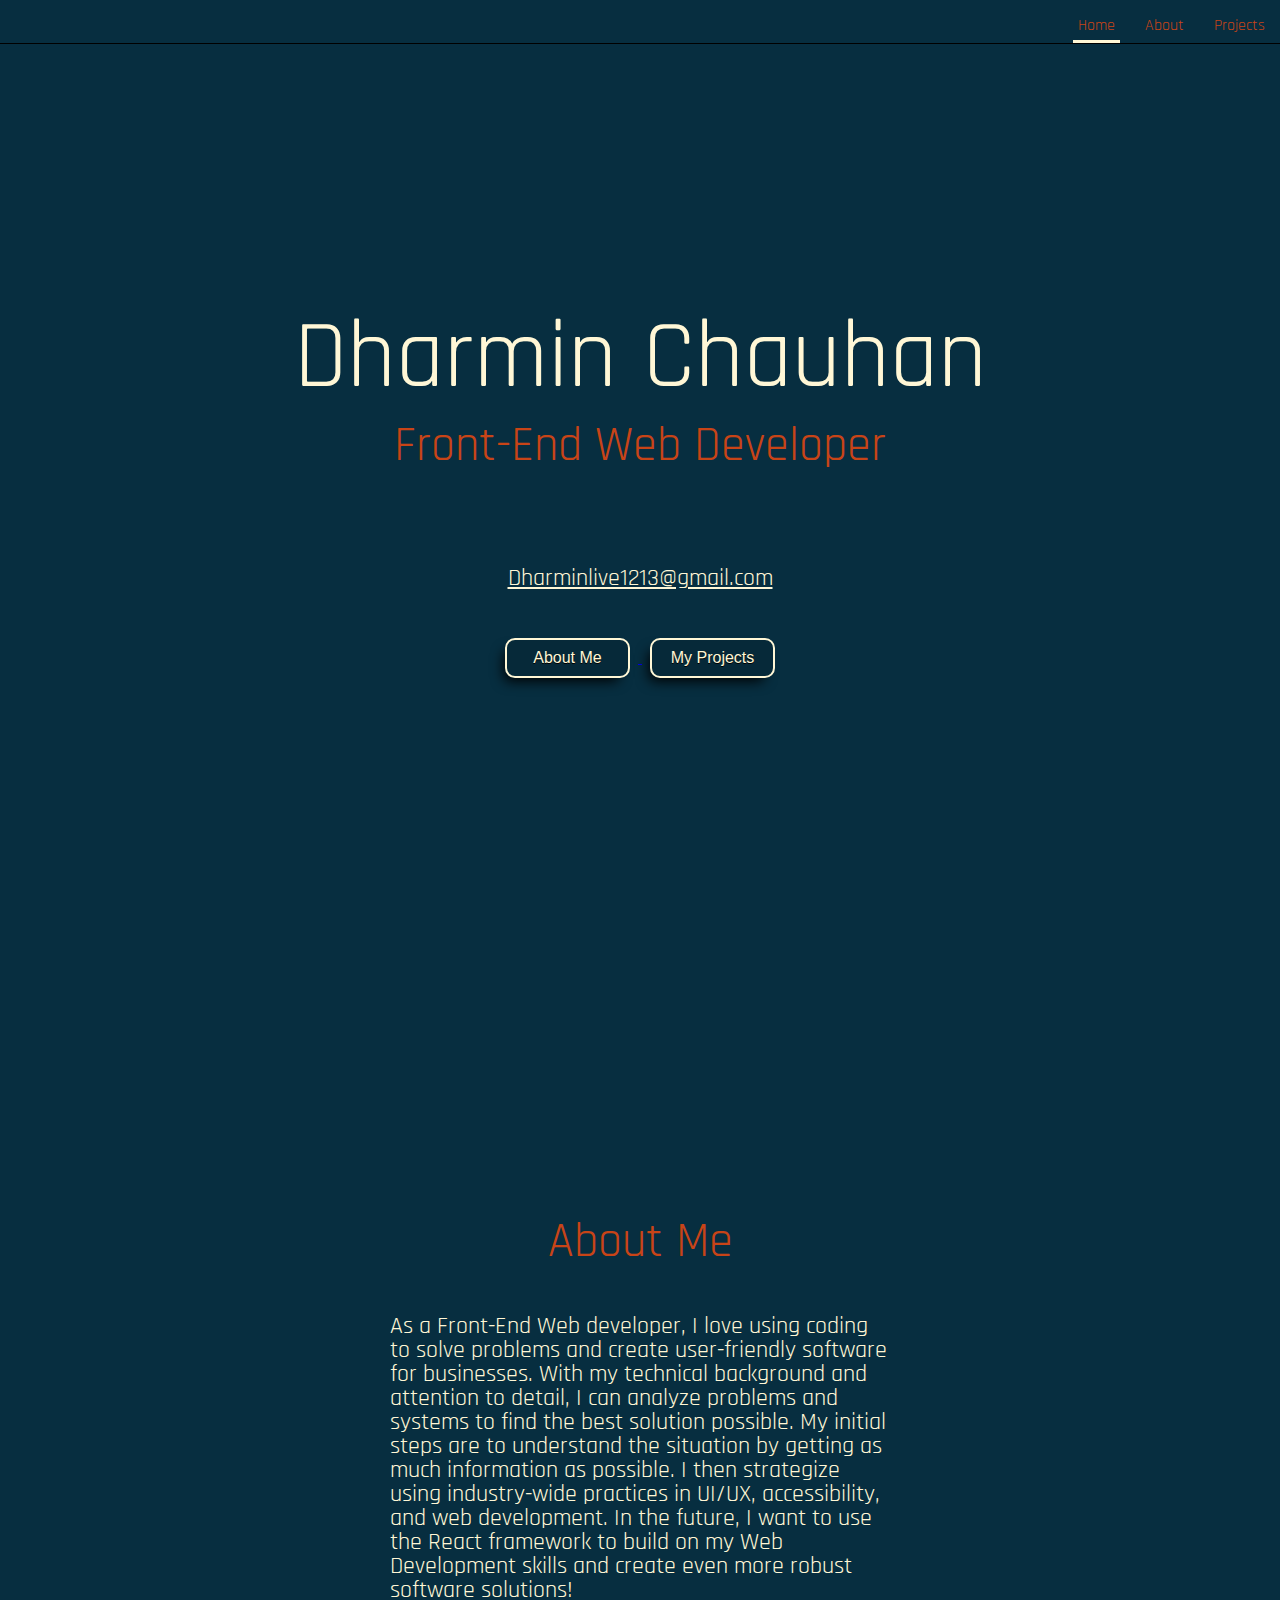
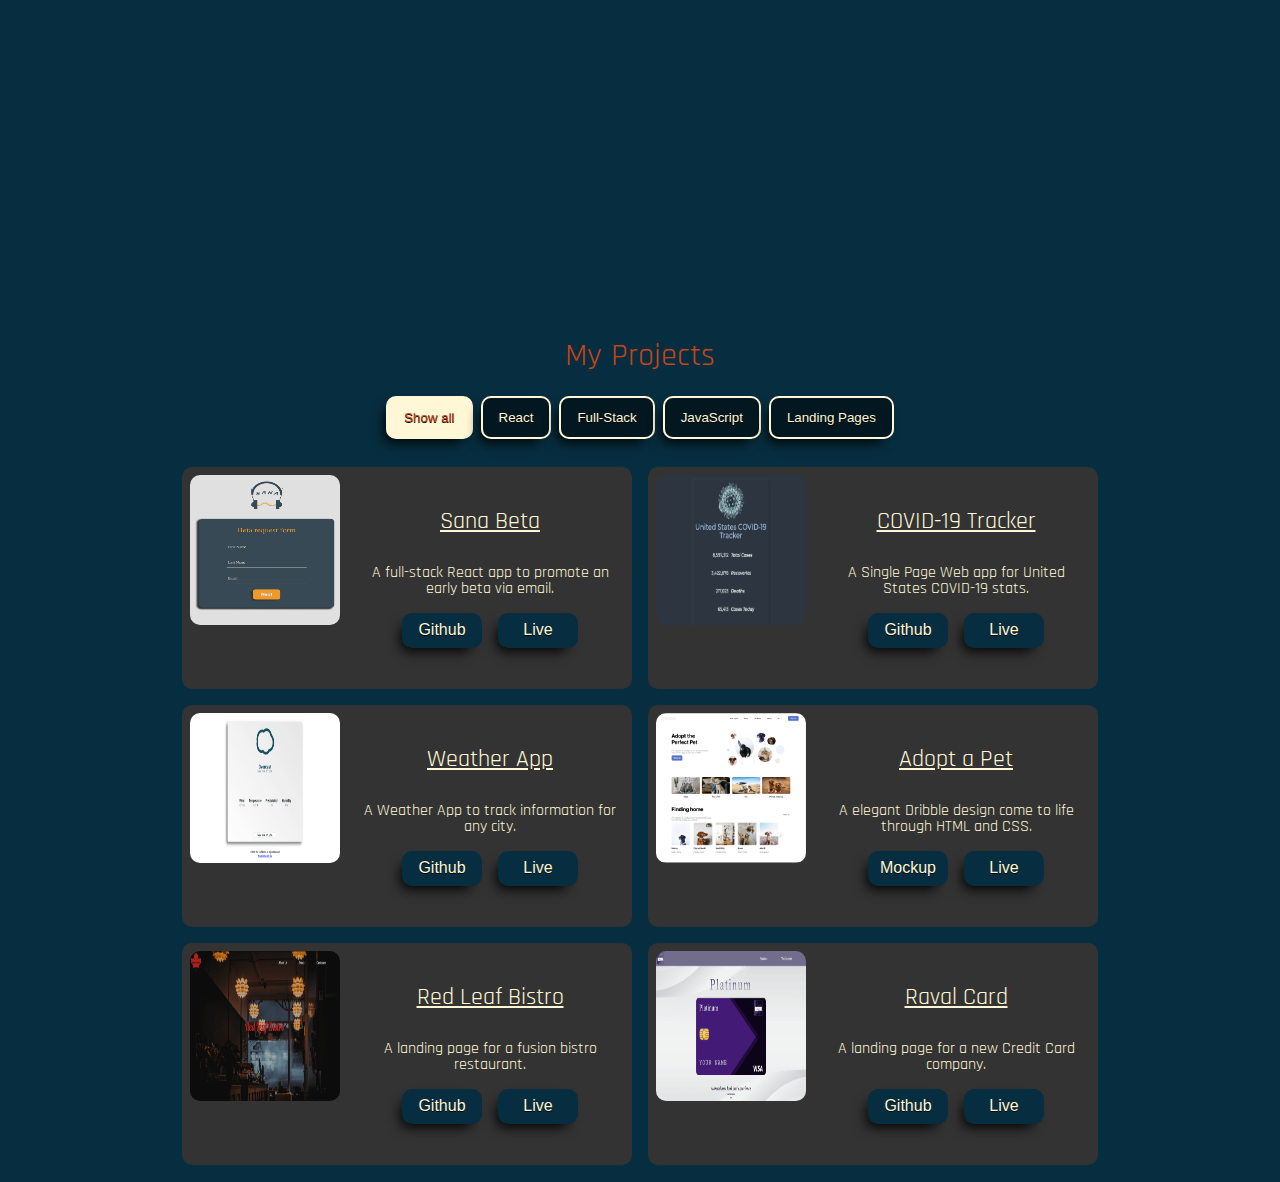
==== index.html @ f16f0e84 "changed order of css and added less padding." ====
<!DOCTYPE html>
<html lang="en">
  <head>
    <meta charset="UTF-8" />
    <meta name="viewport" content="width=device-width, initial-scale=1.0" />
    <meta name="description" content="Personal Website for Dharmin Chauhan" />
    <meta name="keywords" content="HTML,CSS,JavaScript, Jquery,fullpage.js" />
    <meta name="author" content="Dharmin Chauhan" />
    <meta http-equiv="X-UA-Compatible" content="ie=edge" />
    <script defer src="./public/js/scrollspy.min.js"></script>
    <link
    rel="stylesheet"
    href="https://use.fontawesome.com/releases/v5.15.1/css/all.css"
    integrity="sha384-vp86vTRFVJgpjF9jiIGPEEqYqlDwgyBgEF109VFjmqGmIY/Y4HV4d3Gp2irVfcrp"
    crossorigin="anonymous"
    />
    <link href="https://fonts.googleapis.com/css2?family=Rajdhani:wght@400;500;600;700&display=swap" rel="stylesheet"/>
    <link rel="stylesheet" href="./public/css/main.min.css" />
    <link rel="stylesheet" href="./public/css/scrollspy.css" />
    <title>Dharmin Chauhan</title>
  </head>
  <body>
    <nav class="scrollspy-nav">
<a class="scrollspy-link" href="#main" data-target="main">Home</a>
<a class="scrollspy-link" href="#about" data-target="about">About</a>
<a class="scrollspy-link" href="#project" data-target="project">Projects</a>
<span class="scrollspy-indicator"></span>
</nav>
    <main>
      <section id="main" class="hero scrollspy-section">
        <h1 class="fullname">Dharmin Chauhan</h1>
        <p class="subtitle">Front-End Web Developer</p>
        <div class="link_container">
          <a
            alt="github link"
            rel="nofollow"
            target="blank"
            href="https://github.com/DMC09"
            ><i class="fab fa-github-square"></i
          ></a>
          <a
            alt="linkedin link"
            rel="nofollow"
            target="blank"
            href="https://www.linkedin.com/in/dharminchauhan/"
            ><i class="fab fa-linkedin"></i
          ></a>
        </div>
        <a
          class="email"
          alt="email"
          rel="nofollow"
          href="mailto:Dharminlive1213@gmail.com"
          >Dharminlive1213@gmail.com
        </a>
        <div class="sectionBtn_container">
          <a href="#about">
            <button >
              About Me
            </button>
          </a>
          <a href="#project"> <button>My Projects</button></a>
        </div>
      </section>
      <section id="about" class="about scrollspy-section">
        <p class="section_title">About Me</p>
        <p class="bio">
          As a Front-End Web developer, I love using coding to solve problems
          and create user-friendly software for businesses. With my technical
          background and attention to detail, I can analyze problems and systems
          to find the best solution possible. My initial steps are to understand
          the situation by getting as much information as possible. I then
          strategize using industry-wide practices in UI/UX, accessibility, and
          web development. In the future, I want to use the React framework to
          build on my Web Development skills and create even more robust
          software solutions!
        </p>
      </section>
      <section id="project" class="project scrollspy-section">
        <p class="section_title">My Projects</p>
        <div id="myBtnContainer">
          <button class="btn active" onclick="filterSelection('all')"> Show all</button>
          <button class="btn" onclick="filterSelection('React')"> React</button>
          <button class="btn" onclick="filterSelection('Full-Stack')">Full-Stack</button>
          <button class="btn" onclick="filterSelection('JavaScript')"> JavaScript</button>
          <button class="btn" onclick="filterSelection('Landing-Pages')"> Landing Pages</button>

        </div>

        <div class="container">
          <div class="filterDiv Full-Stack React">
            <div class="image-container">
              <img src="./assets/images/sanaBetaSnap.png" alt="Sana Beta App" />
              <div class="icon_set">
                <i class="fab fa-html5"></i>

                <i class="fab fa-css3-alt"></i>
                <i class="fab fa-react"></i>
                <i class="fab fa-node-js"></i>
              </div>
            </div>
            <div class="project_info">
              <p class="project_title">Sana Beta</p>
              <p class="project_desc">
                A full-stack React app to promote an early beta via email.
              </p>
              <div class="projectBtn_container">
                <a
                  rel="nofollow"
                  alt="Github button"
                  href="https://github.com/DMC09/sana_Beta"
                >
                  <button>
                    Github
                  </button>
                </a>

                <a
                  rel="nofollow"
                  alt="Live button"
                  href="https://sana-beta.netlify.app/"
                >
                  <button>
                    Live
                  </button>
                </a>
              </div>
            </div>
          </div>
          <div class="filterDiv JavaScript">
            <div class="image-container">
              <img src="./assets/images/covidTrackerSnap.png" alt="COVID-19 Tracker" />
              <div class="icon_set">
                <i class="fab fa-html5"></i>
                <i class="fab fa-css3-alt"></i>
                <i class="fab fa-js-square"></i>
              </div>
            </div>

            <div class="project_info">
              <p class="project_title">COVID-19 Tracker</p>
              <p class="project_desc">
                A Single Page Web app for United States COVID-19 stats.
              </p>
              <div class="projectBtn_container">
                <a
                  rel="nofollow"
                  alt="Github button"
                  href="https://github.com/DMC09/COVID19-US-Tracker"
                >
                  <button>
                    Github
                  </button>
                </a>

                <a
                  rel="nofollow"
                  alt="Live button"
                  href="https://covid-19-us-tracker.netlify.app"
                >
                  <button>
                    Live
                  </button>
                </a>
              </div>
            </div>
          </div>
          <div class="filterDiv Full-Stack JavaScript">
            <div class="image-container">
              <img src="./assets/images/weatherAppSnap.png" alt="Weather App" />
              <div class="icon_set">
                <i class="fab fa-html5"></i>
                <i class="fab fa-css3-alt"></i>
                <i class="fab fa-js-square"></i>
                <i class="fab fa-node-js"></i>
              </div>
            </div>
            <div class="project_info">
              <p class="project_title">Weather App</p>
              <p class="project_desc">
                A Weather App to track information for any city.
              </p>
              <div class="projectBtn_container">
                <a
                  rel="nofollow"
                  alt="Github button"
                  href="https://github.com/DMC09/Weather-App"
                >
                  <button>
                    Github
                  </button>
                </a>
                <a
                  rel="nofollow"
                  alt="Live button"
                  href="https://weather-app-dmc.herokuapp.com"
                >
                  <button>
                    Live
                  </button>
                </a>
              </div>
            </div>
          </div>
          <div class="filterDiv Landing-Pages">
            <div class="image-container">
              <img src="./assets/images/Adopta-pet.png" alt="Adopt a pet" />
              <div class="icon_set">
                <i class="fab fa-html5"></i>
                <i class="fab fa-css3-alt"></i>
              </div>
            </div>

            <div class="project_info">
              <p class="project_title">Adopt a Pet</p>
              <p class="project_desc">
                A elegant Dribble design come to life through HTML and CSS.
              </p>
              <div class="projectBtn_container">
                <a
                  rel="nofollow"
                  alt="Design Button"
                  href="https://dribbble.com/shots/14685468-Adopt-the-Perfect-Pet"
                >
                  <button>
                    Mockup
                  </button>
                </a>
                <a
                  rel="nofollow"
                  alt="Live button"
                  href="https://dmc09.github.io/AdoptPet-mockup/"
                >
                  <button>
                    Live
                  </button>
                </a>
              </div>
            </div>
          </div>
          <div class="filterDiv Landing-Pages">
            <div class="image-container">
              <img src="./assets/images/redLeafBistroSnap.png" alt="Red Leaf Bistro" />
              <div class="icon_set">
                <i class="fab fa-html5"></i>
                <i class="fab fa-css3-alt"></i>
                <i class="fab fa-node-js"></i>
              </div>
            </div>

            <div class="project_info">
              <p class="project_title">Red Leaf Bistro</p>
              <p class="project_desc">
                A landing page for a fusion bistro restaurant.
              </p>
              <div class="projectBtn_container">
                <a
                  rel="nofollow"
                  alt="Github button"
                  href="https://github.com/DMC09/RedLeafBistro"
                >
                  <button>
                    Github
                  </button>
                </a>

                <a
                  rel="nofollow"
                  alt="Live button"
                  href="https://dmc09.github.io/RedLeafBistro/"
                >
                  <button>
                    Live
                  </button>
                </a>
              </div>
            </div>
          </div>
          <div class="filterDiv Landing-Pages">
            <div class="image-container">
              <img src="./assets/images/ravaCardSnap.png" alt="Raval Card" />
              <div class="icon_set">
                <i class="fab fa-html5"></i>
                <i class="fab fa-css3-alt"></i>
              </div>
            </div>
            <div class="project_info">
              <p class="project_title">Raval Card</p>
              <p class="project_desc">
                A landing page for a new Credit Card company.
              </p>
              <div class="projectBtn_container">
                <a
                  rel="nofollow"
                  alt="Github button"
                  href="https://github.com/DMC09/Raval-Landing"
                >
                  <button>
                    Github
                  </button>
                </a>

                <a
                  rel="nofollow"
                  alt="Live button"
                  href="https://dmc09.github.io/Raval-Landing/"
                >
                  <button>
                    Live
                  </button>
                </a>
              </div>
            </div>
          </div>



        </div>
      </section>
    </main>
    <script>
    filterSelection("all")
    function filterSelection(c) {
      var x, i;
      x = document.getElementsByClassName("filterDiv");
      if (c == "all") c = "";
      for (i = 0; i < x.length; i++) {
        w3RemoveClass(x[i], "show");
        if (x[i].className.indexOf(c) > -1) w3AddClass(x[i], "show");
      }
    }

    function w3AddClass(element, name) {
      var i, arr1, arr2;
      arr1 = element.className.split(" ");
      arr2 = name.split(" ");
      for (i = 0; i < arr2.length; i++) {
        if (arr1.indexOf(arr2[i]) == -1) {element.className += " " + arr2[i];}
      }
    }

    function w3RemoveClass(element, name) {
      var i, arr1, arr2;
      arr1 = element.className.split(" ");
      arr2 = name.split(" ");
      for (i = 0; i < arr2.length; i++) {
        while (arr1.indexOf(arr2[i]) > -1) {
          arr1.splice(arr1.indexOf(arr2[i]), 1);
        }
      }
      element.className = arr1.join(" ");
    }

    // Add active class to the current button (highlight it)
    var btnContainer = document.getElementById("myBtnContainer");
    var btns = btnContainer.getElementsByClassName("btn");
    for (var i = 0; i < btns.length; i++) {
      btns[i].addEventListener("click", function(){
        var current = document.getElementsByClassName("active");
        current[0].className = current[0].className.replace(" active", "");
        this.className += " active";
      });
    }
    </script>
  </body>
</html>
---- public/css/main.min.css ----
@import url(./reset.css);body,html{background:#072e40;font-family:"Rajdhani", sans-serif}html{scroll-behavior:smooth}.scrollspy-nav .scrollspy-indicator{position:absolute;height:3px;width:0;background:#fff7d6;bottom:0;left:0;transition:width 0.3s, left 0.1s}.hero{height:100vh;display:flex;flex-flow:column;justify-content:center;align-items:center}.hero h1.fullname{font-size:4.5rem;margin-bottom:1rem;font-weight:normal;text-align:center;color:#fff7d6}.hero p.subtitle{margin-bottom:4rem;color:#c84417;font-size:2.5rem;text-align:center}.hero a.email{color:#fff7d6;font-size:1.5rem;padding-bottom:3rem}.hero button{box-shadow:-6px 8px 13px -5px #000;background:rgba(0,0,0,0.1);border-radius:10px;width:125px;height:40px;border:2px solid #fff7d6;display:inline-block;cursor:pointer;color:#fff7d6;text-decoration:none;text-shadow:0px 1px 0px #000;transition:all 0.3s ease-in-out;margin:0 auto;margin:0rem 0.5rem;font-size:1rem}.hero button:hover{background:#fff7d6;transform:scale(1.05);color:#072e40}.hero button:active{position:relative;top:4px}.link_container{margin-bottom:2rem}.link_container i{color:#a9a9a9;margin:0;font-size:3rem;cursor:pointer;transition:all 0.3s ease-in-out}.link_container i:hover{transform:scale(1.1);color:#dcdcdc}.about{height:100vh;display:flex;flex-flow:column;justify-content:center}.about .section_title{font-size:2rem;color:#c84417;text-align:center;padding-top:2rem}.about .bio{color:#fff7d6;text-align:left;justify-content:center;width:75%;max-width:500px;margin:0 auto;margin-top:3rem;font-size:1rem}#project{height:90vh;padding:4rem 0}#project .section_title{font-size:2rem;color:#c84417;text-align:center;padding-top:2rem}.project_info{display:flex;flex-flow:column;justify-content:space-around;margin:0 auto}.project_info .project_title{color:#fff7d6;font-size:1.5rem;margin-bottom:1rem;text-decoration:underline;text-align:center}.project_info .project_desc{color:#fff7d6;font-size:1rem;text-align:center;padding:1rem}.project_info .projectBtn_container{display:flex;justify-content:center}.project_info .projectBtn_container a{display:block;cursor:pointer;text-align:center}.project_info .projectBtn_container a button{box-shadow:-6px 8px 13px -5px #000;background:#072e40;border-radius:10px;width:80px;height:35px;border:2px solid #072e40;display:inline-block;cursor:pointer;color:#fff7d6;text-decoration:none;text-shadow:0px 1px 0px #000;transition:all 0.3s ease-in-out;margin:0rem 0.5rem;font-size:1rem}.project_info .projectBtn_container a button:hover{background:#fff7d6;transform:scale(1.05);color:#c84417}.project_info .projectBtn_container a button:active{position:relative;top:4px}.icon_set{padding:1rem 0;text-align:center}.icon_set>*{font-size:1.25rem;margin:0 0.5rem}.icon_set .fa-js-square{color:#f0db4f}.icon_set .fa-node-js{color:#68a063}.icon_set .fa-css3-alt{color:#2965f1}.icon_set .fa-html5{color:#f06529}.icon_set .fa-react{color:#61dafb}.filterDiv{background-color:#333;color:#ffffff;text-align:center;margin:0.5rem;width:100%;display:none;justify-content:center;align-items:center;border-radius:10px}.show{display:flex}.container{margin-top:20px;display:flex;flex-flow:column;width:95%;align-items:center;justify-content:center}#myBtnContainer{display:flex;flex-wrap:wrap;justify-content:center;margin-top:1.5rem}.btn{border:none;outline:none;padding:12px 16px;background-color:#f1f1f1;border-radius:10px;cursor:pointer;box-shadow:-6px 8px 13px -5px #000;background:rgba(0,0,0,0.5);margin:0 0.25rem;border:2px solid #fff7d6;color:#fff7d6;text-shadow:0px 1px 0px #000}.btn:hover{background-color:#ddd}.btn.active{background-color:#fff7d6;color:#c84417}.image-container{padding:0.5rem}.image-container img{height:150px;width:150px;border-radius:10px}@media only screen and (min-width: 768px){.container{flex-flow:row;flex-wrap:wrap;height:66%}.filterDiv{width:40%;max-width:450px}.hero h1.fullname{font-size:6rem;font-size:normal}.hero p.subtitle{font-size:3rem}.about .section_title,.project .section_title{font-size:3rem}.about .bio{text-align:left;font-size:1.5rem}}
---- public/css/scrollspy.css ----
.scrollspy-nav {
  height: 35px;
  display: flex;
  align-items: center;
  justify-content: flex-end;
  position: sticky;
  top: 0;
  left: 0;
  background: #072e40;
border-bottom: 1px solid black;
  z-index: 1;
  padding-top: 0.5rem;
}

.scrollspy-nav .scrollspy-link {
  text-decoration: none;
  color: #c84417;
font-family: "Rajdhani", sans-serif ;
  transition: 0.3s ease;

  margin: 0px 10px;
  padding: 0px 5px;
  cursor: pointer;
}

.scrollspy-nav .scrollspy-link:hover {
  color: #fff7d6;
}

.scrollspy-nav .scrollspy-indicator {
  position: absolute;
  height: 3px;
  width: 0;
  background: #fff7d6;
  bottom: 0;
  left: 0;
  transition: width 0.3s, left 0.1s;
}

.scrollspy-section {

  display: flex;
flex-flow:column;
  align-items: center;

font-family: "Rajdhani", sans-serif ;
}
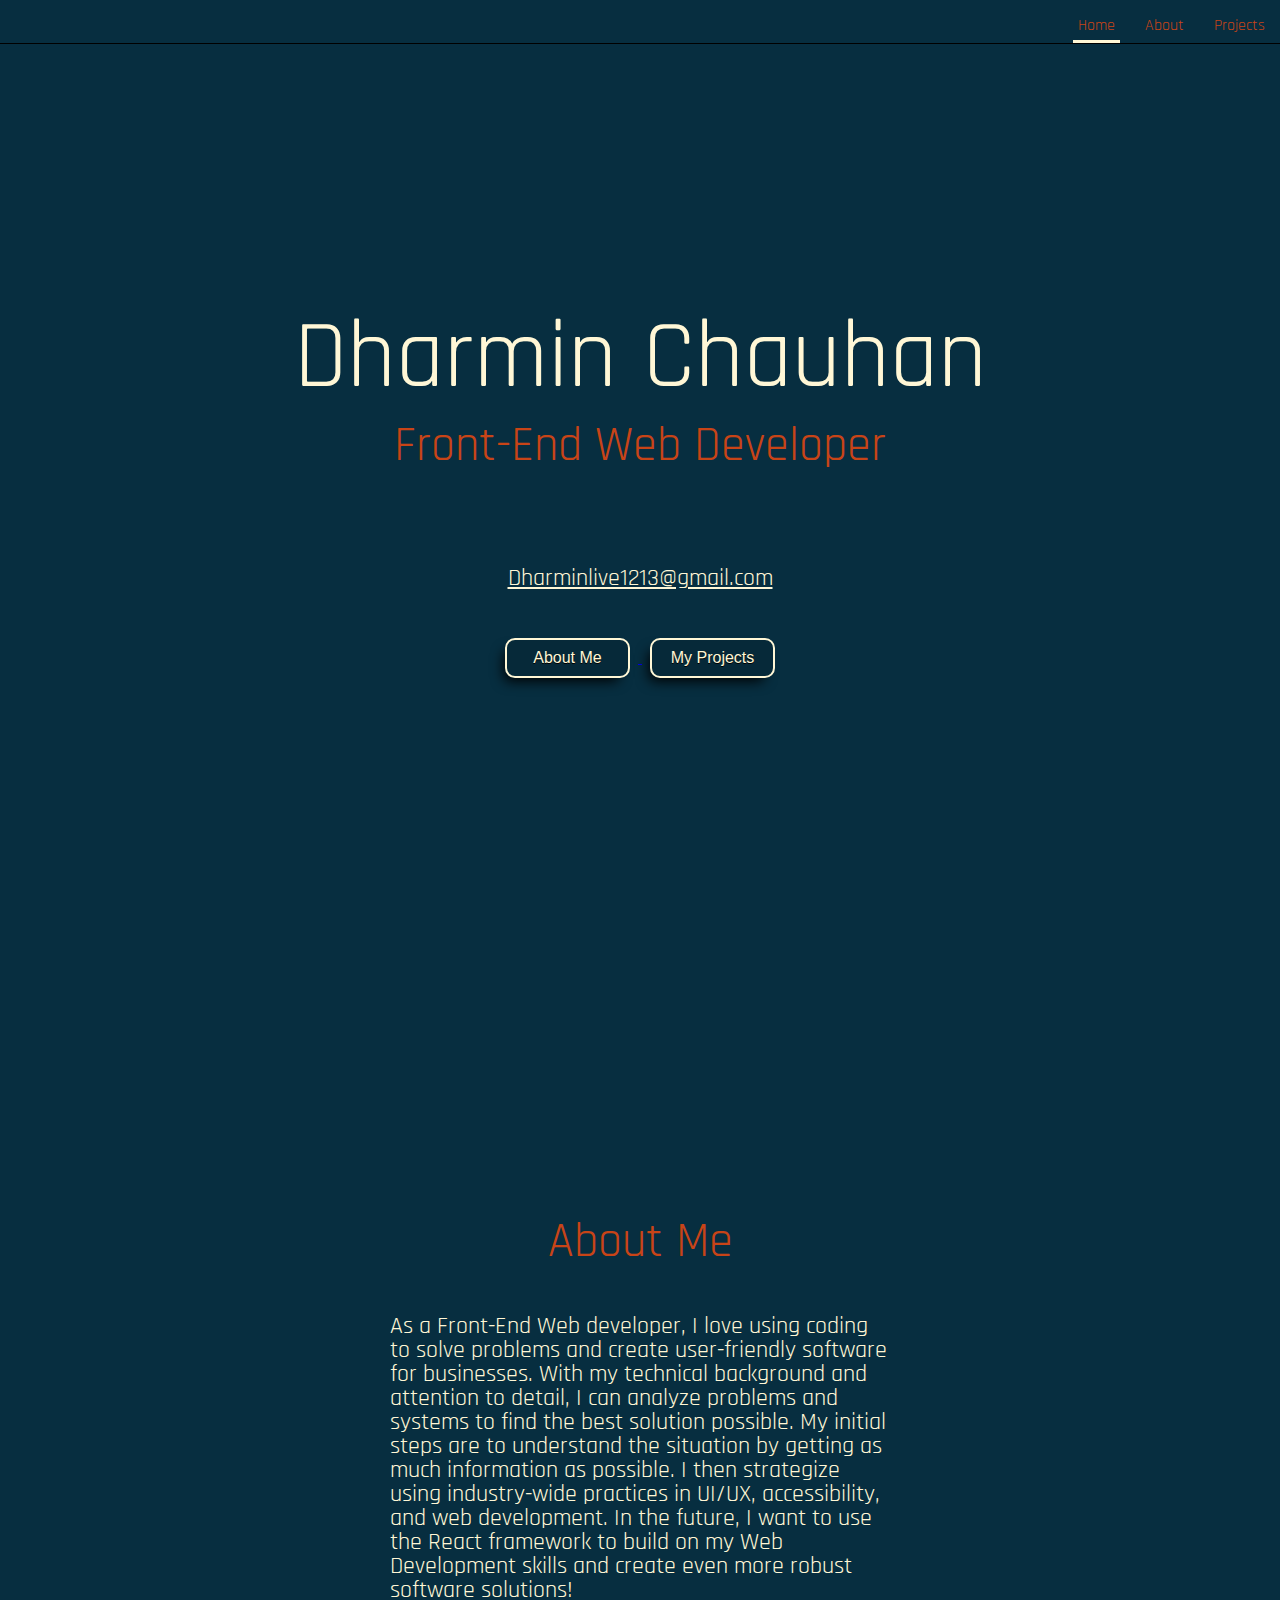
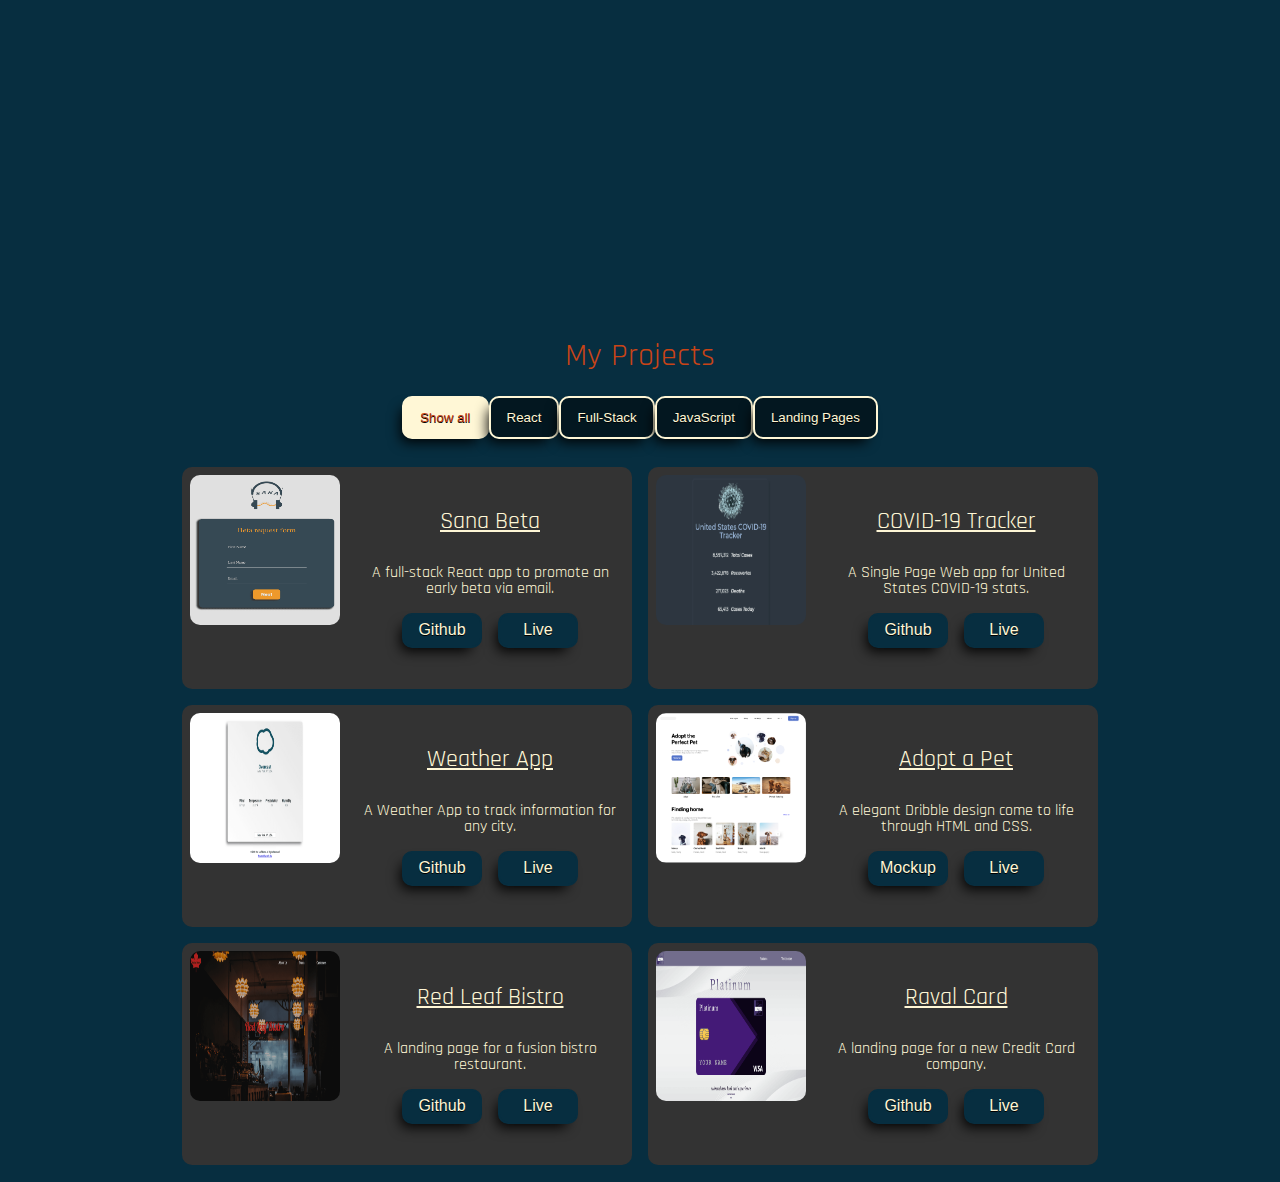
==== commit 386d5df1: "removed node icon for RLB" ====
--- a/index.html
+++ b/index.html
@@ -244,7 +244,6 @@
               <div class="icon_set">
                 <i class="fab fa-html5"></i>
                 <i class="fab fa-css3-alt"></i>
-                <i class="fab fa-node-js"></i>
               </div>
             </div>
 
--- a/public/css/main.min.css
+++ b/public/css/main.min.css
@@ -1 +1 @@
-@import url(./reset.css);body,html{background:#072e40;font-family:"Rajdhani", sans-serif}html{scroll-behavior:smooth}.scrollspy-nav .scrollspy-indicator{position:absolute;height:3px;width:0;background:#fff7d6;bottom:0;left:0;transition:width 0.3s, left 0.1s}.hero{height:100vh;display:flex;flex-flow:column;justify-content:center;align-items:center}.hero h1.fullname{font-size:4.5rem;margin-bottom:1rem;font-weight:normal;text-align:center;color:#fff7d6}.hero p.subtitle{margin-bottom:4rem;color:#c84417;font-size:2.5rem;text-align:center}.hero a.email{color:#fff7d6;font-size:1.5rem;padding-bottom:3rem}.hero button{box-shadow:-6px 8px 13px -5px #000;background:rgba(0,0,0,0.1);border-radius:10px;width:125px;height:40px;border:2px solid #fff7d6;display:inline-block;cursor:pointer;color:#fff7d6;text-decoration:none;text-shadow:0px 1px 0px #000;transition:all 0.3s ease-in-out;margin:0 auto;margin:0rem 0.5rem;font-size:1rem}.hero button:hover{background:#fff7d6;transform:scale(1.05);color:#072e40}.hero button:active{position:relative;top:4px}.link_container{margin-bottom:2rem}.link_container i{color:#a9a9a9;margin:0;font-size:3rem;cursor:pointer;transition:all 0.3s ease-in-out}.link_container i:hover{transform:scale(1.1);color:#dcdcdc}.about{height:100vh;display:flex;flex-flow:column;justify-content:center}.about .section_title{font-size:2rem;color:#c84417;text-align:center;padding-top:2rem}.about .bio{color:#fff7d6;text-align:left;justify-content:center;width:75%;max-width:500px;margin:0 auto;margin-top:3rem;font-size:1rem}#project{height:90vh;padding:4rem 0}#project .section_title{font-size:2rem;color:#c84417;text-align:center;padding-top:2rem}.project_info{display:flex;flex-flow:column;justify-content:space-around;margin:0 auto}.project_info .project_title{color:#fff7d6;font-size:1.5rem;margin-bottom:1rem;text-decoration:underline;text-align:center}.project_info .project_desc{color:#fff7d6;font-size:1rem;text-align:center;padding:1rem}.project_info .projectBtn_container{display:flex;justify-content:center}.project_info .projectBtn_container a{display:block;cursor:pointer;text-align:center}.project_info .projectBtn_container a button{box-shadow:-6px 8px 13px -5px #000;background:#072e40;border-radius:10px;width:80px;height:35px;border:2px solid #072e40;display:inline-block;cursor:pointer;color:#fff7d6;text-decoration:none;text-shadow:0px 1px 0px #000;transition:all 0.3s ease-in-out;margin:0rem 0.5rem;font-size:1rem}.project_info .projectBtn_container a button:hover{background:#fff7d6;transform:scale(1.05);color:#c84417}.project_info .projectBtn_container a button:active{position:relative;top:4px}.icon_set{padding:1rem 0;text-align:center}.icon_set>*{font-size:1.25rem;margin:0 0.5rem}.icon_set .fa-js-square{color:#f0db4f}.icon_set .fa-node-js{color:#68a063}.icon_set .fa-css3-alt{color:#2965f1}.icon_set .fa-html5{color:#f06529}.icon_set .fa-react{color:#61dafb}.filterDiv{background-color:#333;color:#ffffff;text-align:center;margin:0.5rem;width:100%;display:none;justify-content:center;align-items:center;border-radius:10px}.show{display:flex}.container{margin-top:20px;display:flex;flex-flow:column;width:95%;align-items:center;justify-content:center}#myBtnContainer{display:flex;flex-wrap:wrap;justify-content:center;margin-top:1.5rem}.btn{border:none;outline:none;padding:12px 16px;background-color:#f1f1f1;border-radius:10px;cursor:pointer;box-shadow:-6px 8px 13px -5px #000;background:rgba(0,0,0,0.5);margin:0 0.25rem;border:2px solid #fff7d6;color:#fff7d6;text-shadow:0px 1px 0px #000}.btn:hover{background-color:#ddd}.btn.active{background-color:#fff7d6;color:#c84417}.image-container{padding:0.5rem}.image-container img{height:150px;width:150px;border-radius:10px}@media only screen and (min-width: 768px){.container{flex-flow:row;flex-wrap:wrap;height:66%}.filterDiv{width:40%;max-width:450px}.hero h1.fullname{font-size:6rem;font-size:normal}.hero p.subtitle{font-size:3rem}.about .section_title,.project .section_title{font-size:3rem}.about .bio{text-align:left;font-size:1.5rem}}
+@import url(./reset.css);body,html{background:#072e40;font-family:"Rajdhani", sans-serif}html{scroll-behavior:smooth}.scrollspy-nav .scrollspy-indicator{position:absolute;height:3px;width:0;background:#fff7d6;bottom:0;left:0;transition:width 0.3s, left 0.1s}.hero{height:100vh;display:flex;flex-flow:column;justify-content:center;align-items:center}.hero h1.fullname{font-size:4.5rem;margin-bottom:1rem;font-weight:normal;text-align:center;color:#fff7d6}.hero p.subtitle{margin-bottom:4rem;color:#c84417;font-size:2.5rem;text-align:center}.hero a.email{color:#fff7d6;font-size:1.5rem;padding-bottom:3rem}.hero button{box-shadow:-6px 8px 13px -5px #000;background:rgba(0,0,0,0.1);border-radius:10px;width:125px;height:40px;border:2px solid #fff7d6;display:inline-block;cursor:pointer;color:#fff7d6;text-decoration:none;text-shadow:0px 1px 0px #000;transition:all 0.3s ease-in-out;margin:0 auto;margin:0rem 0.5rem;font-size:1rem}.hero button:hover{background:#fff7d6;transform:scale(1.05);color:#072e40}.hero button:active{position:relative;top:4px}.link_container{margin-bottom:2rem}.link_container i{color:#a9a9a9;margin:0;font-size:3rem;cursor:pointer;transition:all 0.3s ease-in-out}.link_container i:hover{transform:scale(1.1);color:#dcdcdc}.about{height:100vh;display:flex;flex-flow:column;justify-content:center}.about .section_title{font-size:2rem;color:#c84417;text-align:center;padding-top:2rem}.about .bio{color:#fff7d6;text-align:left;justify-content:center;width:75%;max-width:500px;margin:0 auto;margin-top:3rem;font-size:1rem}#project{height:90vh;padding:4rem 0}#project .section_title{font-size:2rem;color:#c84417;text-align:center;padding-top:2rem}.project_info{display:flex;flex-flow:column;justify-content:space-around;margin:0 auto}.project_info .project_title{color:#fff7d6;font-size:1.5rem;margin-bottom:1rem;text-decoration:underline;text-align:center}.project_info .project_desc{color:#fff7d6;font-size:1rem;text-align:center;padding:1rem}.project_info .projectBtn_container{display:flex;justify-content:center}.project_info .projectBtn_container a{display:block;cursor:pointer;text-align:center}.project_info .projectBtn_container a button{box-shadow:-6px 8px 13px -5px #000;background:#072e40;border-radius:10px;width:80px;height:35px;border:2px solid #072e40;display:inline-block;cursor:pointer;color:#fff7d6;text-decoration:none;text-shadow:0px 1px 0px #000;transition:all 0.3s ease-in-out;margin:0rem 0.5rem;font-size:1rem}.project_info .projectBtn_container a button:hover{background:#fff7d6;transform:scale(1.05);color:#c84417}.project_info .projectBtn_container a button:active{position:relative;top:4px}.icon_set{padding:1rem 0;text-align:center}.icon_set>*{font-size:1.25rem;margin:0 0.5rem}.icon_set .fa-js-square{color:#f0db4f}.icon_set .fa-node-js{color:#68a063}.icon_set .fa-css3-alt{color:#2965f1}.icon_set .fa-html5{color:#f06529}.icon_set .fa-react{color:#61dafb}.filterDiv{background-color:#333;color:#ffffff;text-align:center;margin:0.5rem;width:100%;display:none;justify-content:center;align-items:center;border-radius:10px}.show{display:flex}.container{margin-top:20px;display:flex;flex-flow:column;width:95%;align-items:center;justify-content:center}#myBtnContainer{display:flex;flex-wrap:wrap;justify-content:center;margin-top:1.5rem}.btn{border:none;outline:none;padding:12px 16px;background-color:#f1f1f1;border-radius:10px;cursor:pointer;box-shadow:-6px 8px 13px -5px #000;background:rgba(0,0,0,0.5);border:2px solid #fff7d6;color:#fff7d6;text-shadow:0px 1px 0px #000}.btn:hover{background-color:#ddd}.btn.active{background-color:#fff7d6;color:#c84417}.image-container{padding:0.5rem}.image-container img{height:150px;width:150px;border-radius:10px}@media only screen and (min-width: 768px){.container{flex-flow:row;flex-wrap:wrap;height:66%}.filterDiv{width:40%;max-width:450px}.hero h1.fullname{font-size:6rem;font-size:normal}.hero p.subtitle{font-size:3rem}.about .section_title,.project .section_title{font-size:3rem}.about .bio{text-align:left;font-size:1.5rem}}
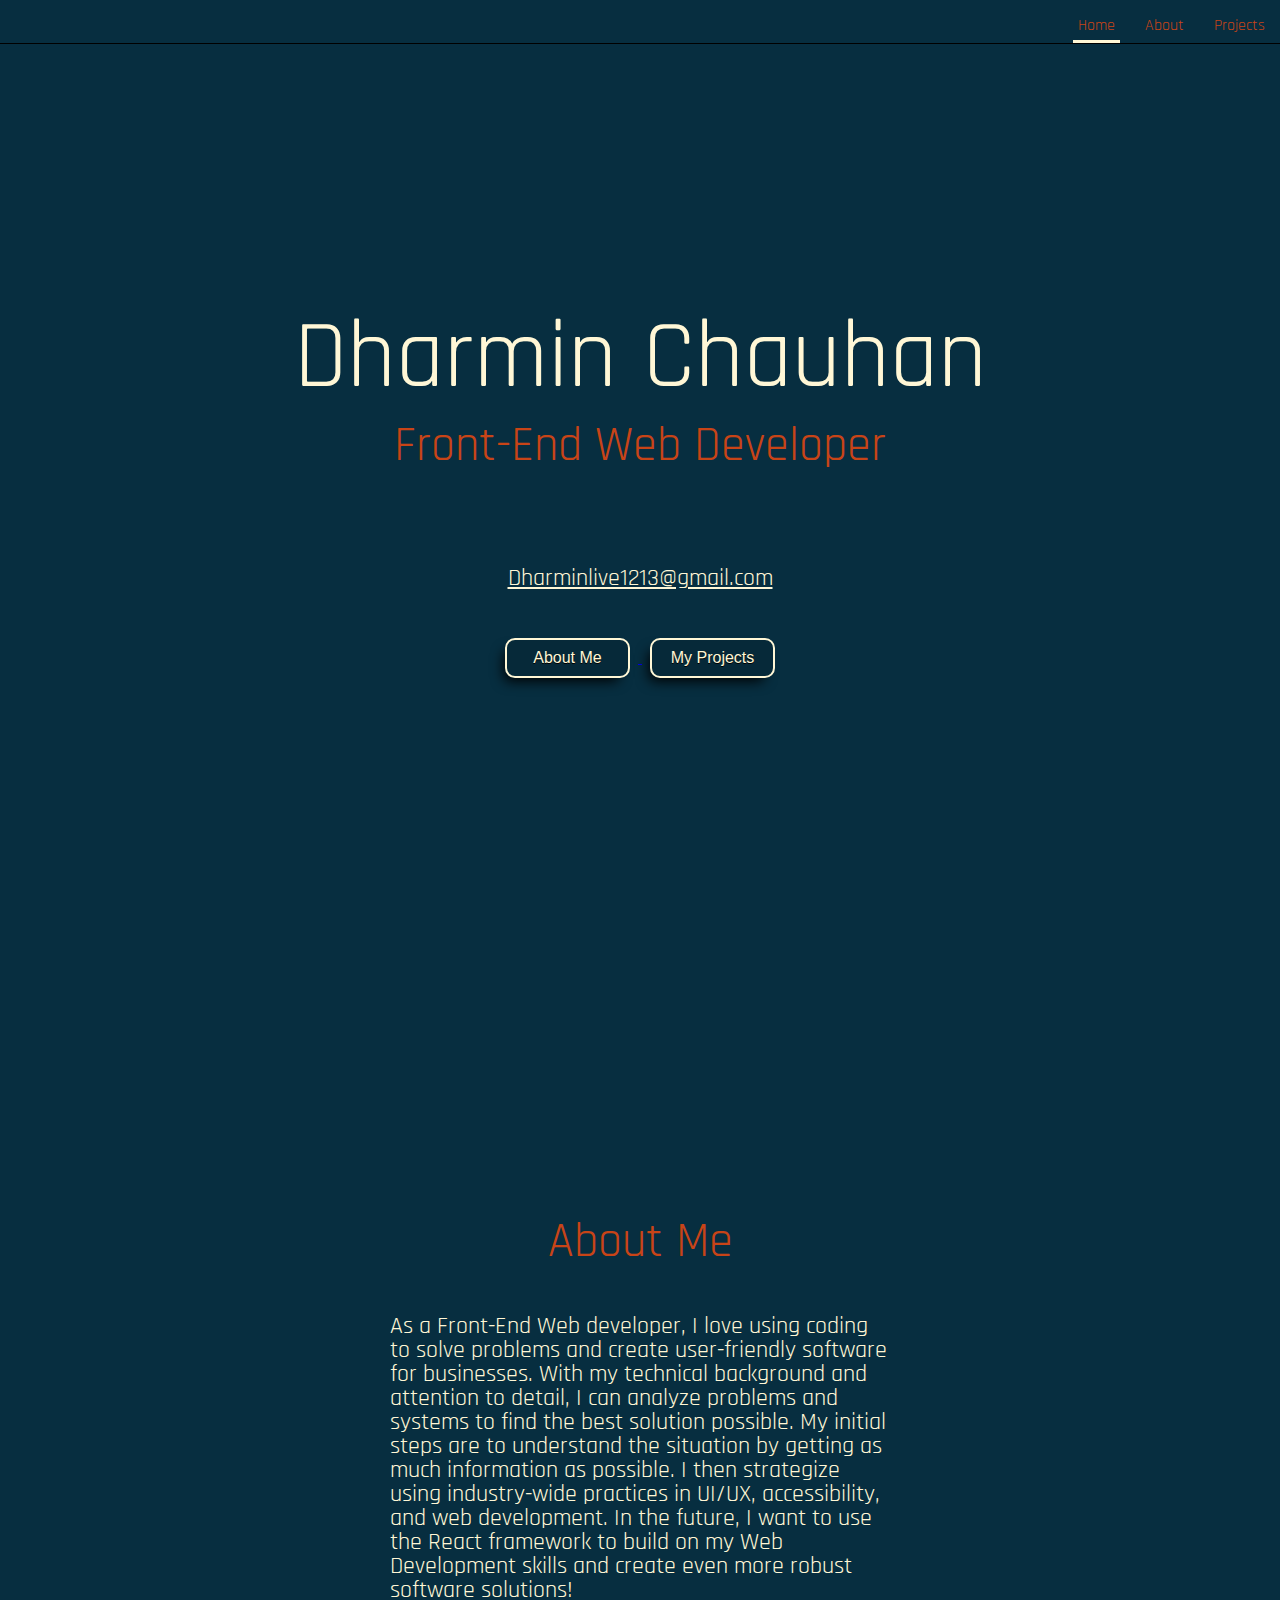
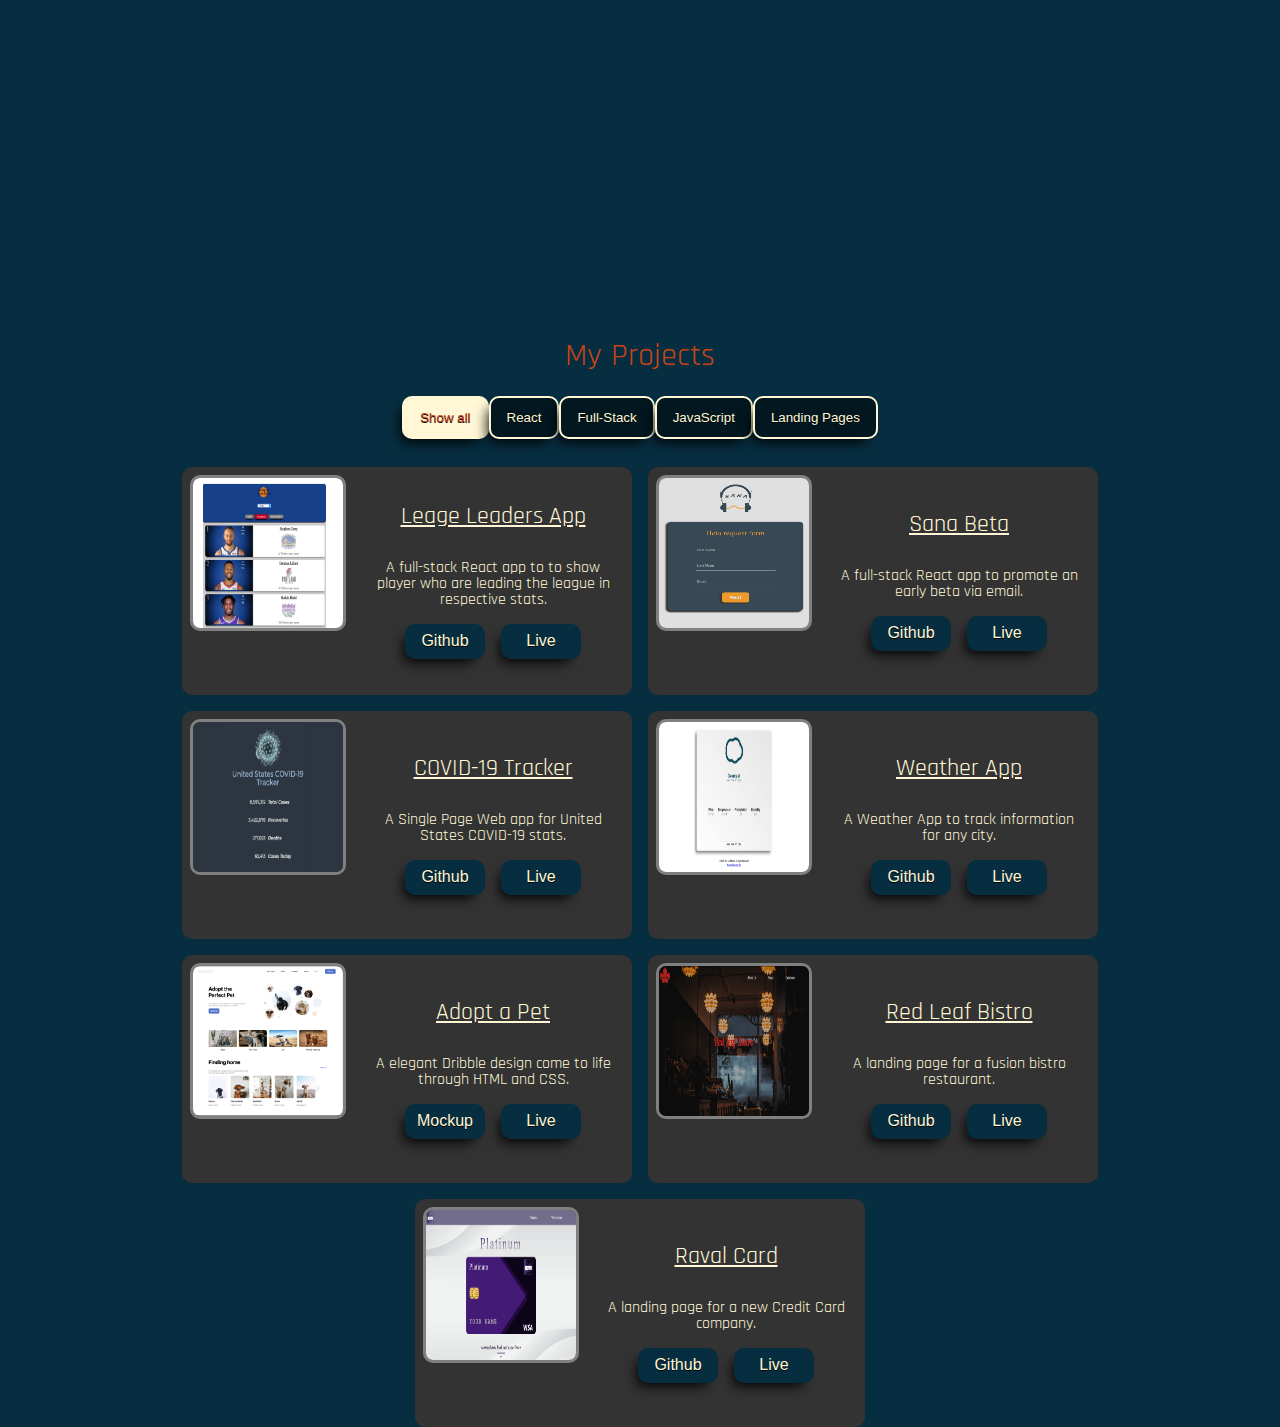
==== commit 20d1c96a: "added league leaders project." ====
--- a/index.html
+++ b/index.html
@@ -90,16 +90,54 @@
         <div class="container">
           <div class="filterDiv Full-Stack React">
             <div class="image-container">
-              <img src="./assets/images/sanaBetaSnap.png" alt="Sana Beta App" />
-              <div class="icon_set">
-                <i class="fab fa-html5"></i>
-
+              <img src="./assets/images/LeagueLeaders.png" alt="League Leaders App" />
+              <div class="icon_set">
+                <i class="fab fa-html5"></i>
                 <i class="fab fa-css3-alt"></i>
                 <i class="fab fa-react"></i>
                 <i class="fab fa-node-js"></i>
               </div>
             </div>
             <div class="project_info">
+              <p class="project_title">Leage Leaders App</p>
+              <p class="project_desc">
+                A full-stack React app to to show player who are leading the league in respective stats.
+              </p>
+              <div class="projectBtn_container">
+                <a
+                  rel="nofollow"
+                  alt="Github button"
+                  href="https://github.com/DMC09/League-Leaders"
+                >
+                  <button>
+                    Github
+                  </button>
+                </a>
+
+                <a
+                  rel="nofollow"
+                  alt="Live button"
+                  href="https://league-leaders.netlify.app"
+                >
+                  <button>
+                    Live
+                  </button>
+                </a>
+              </div>
+            </div>
+          </div>
+          <div class="filterDiv Full-Stack React">
+            <div class="image-container">
+              <img src="./assets/images/sanaBetaSnap.png" alt="Sana Beta App" />
+              <div class="icon_set">
+                <i class="fab fa-html5"></i>
+
+                <i class="fab fa-css3-alt"></i>
+                <i class="fab fa-react"></i>
+                <i class="fab fa-node-js"></i>
+              </div>
+            </div>
+            <div class="project_info">
               <p class="project_title">Sana Beta</p>
               <p class="project_desc">
                 A full-stack React app to promote an early beta via email.
@@ -311,9 +349,6 @@
               </div>
             </div>
           </div>
-
-
-
         </div>
       </section>
     </main>
--- a/public/css/main.min.css
+++ b/public/css/main.min.css
@@ -1 +1 @@
-@import url(./reset.css);body,html{background:#072e40;font-family:"Rajdhani", sans-serif}html{scroll-behavior:smooth}.scrollspy-nav .scrollspy-indicator{position:absolute;height:3px;width:0;background:#fff7d6;bottom:0;left:0;transition:width 0.3s, left 0.1s}.hero{height:100vh;display:flex;flex-flow:column;justify-content:center;align-items:center}.hero h1.fullname{font-size:4.5rem;margin-bottom:1rem;font-weight:normal;text-align:center;color:#fff7d6}.hero p.subtitle{margin-bottom:4rem;color:#c84417;font-size:2.5rem;text-align:center}.hero a.email{color:#fff7d6;font-size:1.5rem;padding-bottom:3rem}.hero button{box-shadow:-6px 8px 13px -5px #000;background:rgba(0,0,0,0.1);border-radius:10px;width:125px;height:40px;border:2px solid #fff7d6;display:inline-block;cursor:pointer;color:#fff7d6;text-decoration:none;text-shadow:0px 1px 0px #000;transition:all 0.3s ease-in-out;margin:0 auto;margin:0rem 0.5rem;font-size:1rem}.hero button:hover{background:#fff7d6;transform:scale(1.05);color:#072e40}.hero button:active{position:relative;top:4px}.link_container{margin-bottom:2rem}.link_container i{color:#a9a9a9;margin:0;font-size:3rem;cursor:pointer;transition:all 0.3s ease-in-out}.link_container i:hover{transform:scale(1.1);color:#dcdcdc}.about{height:100vh;display:flex;flex-flow:column;justify-content:center}.about .section_title{font-size:2rem;color:#c84417;text-align:center;padding-top:2rem}.about .bio{color:#fff7d6;text-align:left;justify-content:center;width:75%;max-width:500px;margin:0 auto;margin-top:3rem;font-size:1rem}#project{height:90vh;padding:4rem 0}#project .section_title{font-size:2rem;color:#c84417;text-align:center;padding-top:2rem}.project_info{display:flex;flex-flow:column;justify-content:space-around;margin:0 auto}.project_info .project_title{color:#fff7d6;font-size:1.5rem;margin-bottom:1rem;text-decoration:underline;text-align:center}.project_info .project_desc{color:#fff7d6;font-size:1rem;text-align:center;padding:1rem}.project_info .projectBtn_container{display:flex;justify-content:center}.project_info .projectBtn_container a{display:block;cursor:pointer;text-align:center}.project_info .projectBtn_container a button{box-shadow:-6px 8px 13px -5px #000;background:#072e40;border-radius:10px;width:80px;height:35px;border:2px solid #072e40;display:inline-block;cursor:pointer;color:#fff7d6;text-decoration:none;text-shadow:0px 1px 0px #000;transition:all 0.3s ease-in-out;margin:0rem 0.5rem;font-size:1rem}.project_info .projectBtn_container a button:hover{background:#fff7d6;transform:scale(1.05);color:#c84417}.project_info .projectBtn_container a button:active{position:relative;top:4px}.icon_set{padding:1rem 0;text-align:center}.icon_set>*{font-size:1.25rem;margin:0 0.5rem}.icon_set .fa-js-square{color:#f0db4f}.icon_set .fa-node-js{color:#68a063}.icon_set .fa-css3-alt{color:#2965f1}.icon_set .fa-html5{color:#f06529}.icon_set .fa-react{color:#61dafb}.filterDiv{background-color:#333;color:#ffffff;text-align:center;margin:0.5rem;width:100%;display:none;justify-content:center;align-items:center;border-radius:10px}.show{display:flex}.container{margin-top:20px;display:flex;flex-flow:column;width:95%;align-items:center;justify-content:center}#myBtnContainer{display:flex;flex-wrap:wrap;justify-content:center;margin-top:1.5rem}.btn{border:none;outline:none;padding:12px 16px;background-color:#f1f1f1;border-radius:10px;cursor:pointer;box-shadow:-6px 8px 13px -5px #000;background:rgba(0,0,0,0.5);border:2px solid #fff7d6;color:#fff7d6;text-shadow:0px 1px 0px #000}.btn:hover{background-color:#ddd}.btn.active{background-color:#fff7d6;color:#c84417}.image-container{padding:0.5rem}.image-container img{height:150px;width:150px;border-radius:10px}@media only screen and (min-width: 768px){.container{flex-flow:row;flex-wrap:wrap;height:66%}.filterDiv{width:40%;max-width:450px}.hero h1.fullname{font-size:6rem;font-size:normal}.hero p.subtitle{font-size:3rem}.about .section_title,.project .section_title{font-size:3rem}.about .bio{text-align:left;font-size:1.5rem}}
+@import url(./reset.css);body,html{background:#072e40;font-family:"Rajdhani", sans-serif}html{scroll-behavior:smooth}.scrollspy-nav .scrollspy-indicator{position:absolute;height:3px;width:0;background:#fff7d6;bottom:0;left:0;transition:width 0.3s, left 0.1s}.hero{height:100vh;display:flex;flex-flow:column;justify-content:center;align-items:center}.hero h1.fullname{font-size:4.5rem;margin-bottom:1rem;font-weight:normal;text-align:center;color:#fff7d6}.hero p.subtitle{margin-bottom:4rem;color:#c84417;font-size:2.5rem;text-align:center}.hero a.email{color:#fff7d6;font-size:1.5rem;padding-bottom:3rem}.hero button{box-shadow:-6px 8px 13px -5px #000;background:rgba(0,0,0,0.1);border-radius:10px;width:125px;height:40px;border:2px solid #fff7d6;display:inline-block;cursor:pointer;color:#fff7d6;text-decoration:none;text-shadow:0px 1px 0px #000;transition:all 0.3s ease-in-out;margin:0 auto;margin:0rem 0.5rem;font-size:1rem}.hero button:hover{background:#fff7d6;transform:scale(1.05);color:#072e40}.hero button:active{position:relative;top:4px}.link_container{margin-bottom:2rem}.link_container i{color:#a9a9a9;margin:0;font-size:3rem;cursor:pointer;transition:all 0.3s ease-in-out}.link_container i:hover{transform:scale(1.1);color:#dcdcdc}.about{height:100vh;display:flex;flex-flow:column;justify-content:center}.about .section_title{font-size:2rem;color:#c84417;text-align:center;padding-top:2rem}.about .bio{color:#fff7d6;text-align:left;justify-content:center;width:75%;max-width:500px;margin:0 auto;margin-top:3rem;font-size:1rem}#project{height:90vh;padding:4rem 0}#project .section_title{font-size:2rem;color:#c84417;text-align:center;padding-top:2rem}.project_info{display:flex;flex-flow:column;justify-content:space-around;margin:0 auto}.project_info .project_title{color:#fff7d6;font-size:1.5rem;margin-bottom:1rem;text-decoration:underline;text-align:center}.project_info .project_desc{color:#fff7d6;font-size:1rem;text-align:center;padding:1rem}.project_info .projectBtn_container{display:flex;justify-content:center}.project_info .projectBtn_container a{display:block;cursor:pointer;text-align:center}.project_info .projectBtn_container a button{box-shadow:-6px 8px 13px -5px #000;background:#072e40;border-radius:10px;width:80px;height:35px;border:2px solid #072e40;display:inline-block;cursor:pointer;color:#fff7d6;text-decoration:none;text-shadow:0px 1px 0px #000;transition:all 0.3s ease-in-out;margin:0rem 0.5rem;font-size:1rem}.project_info .projectBtn_container a button:hover{background:#fff7d6;transform:scale(1.05);color:#c84417}.project_info .projectBtn_container a button:active{position:relative;top:4px}.icon_set{padding:1rem 0;text-align:center}.icon_set>*{font-size:1.25rem;margin:0 0.5rem}.icon_set .fa-js-square{color:#f0db4f}.icon_set .fa-node-js{color:#68a063}.icon_set .fa-css3-alt{color:#2965f1}.icon_set .fa-html5{color:#f06529}.icon_set .fa-react{color:#61dafb}.filterDiv{background-color:#333;color:#ffffff;text-align:center;margin:0.5rem;width:100%;display:none;justify-content:center;align-items:center;border-radius:10px}.show{display:flex}.container{margin-top:20px;display:flex;flex-flow:column;width:95%;align-items:center;justify-content:center}#myBtnContainer{display:flex;flex-wrap:wrap;justify-content:center;margin-top:1.5rem}.btn{border:none;outline:none;padding:12px 16px;background-color:#f1f1f1;border-radius:10px;cursor:pointer;box-shadow:-6px 8px 13px -5px #000;background:rgba(0,0,0,0.5);border:2px solid #fff7d6;color:#fff7d6;text-shadow:0px 1px 0px #000}.btn:hover{background-color:#ddd}.btn.active{background-color:#fff7d6;color:#c84417}.image-container{padding:0.5rem}.image-container img{height:150px;width:150px;border-radius:10px;border:3px solid grey}@media only screen and (min-width: 768px){.container{flex-flow:row;flex-wrap:wrap;height:66%}.filterDiv{width:40%;max-width:450px}.hero h1.fullname{font-size:6rem;font-size:normal}.hero p.subtitle{font-size:3rem}.about .section_title,.project .section_title{font-size:3rem}.about .bio{text-align:left;font-size:1.5rem}}
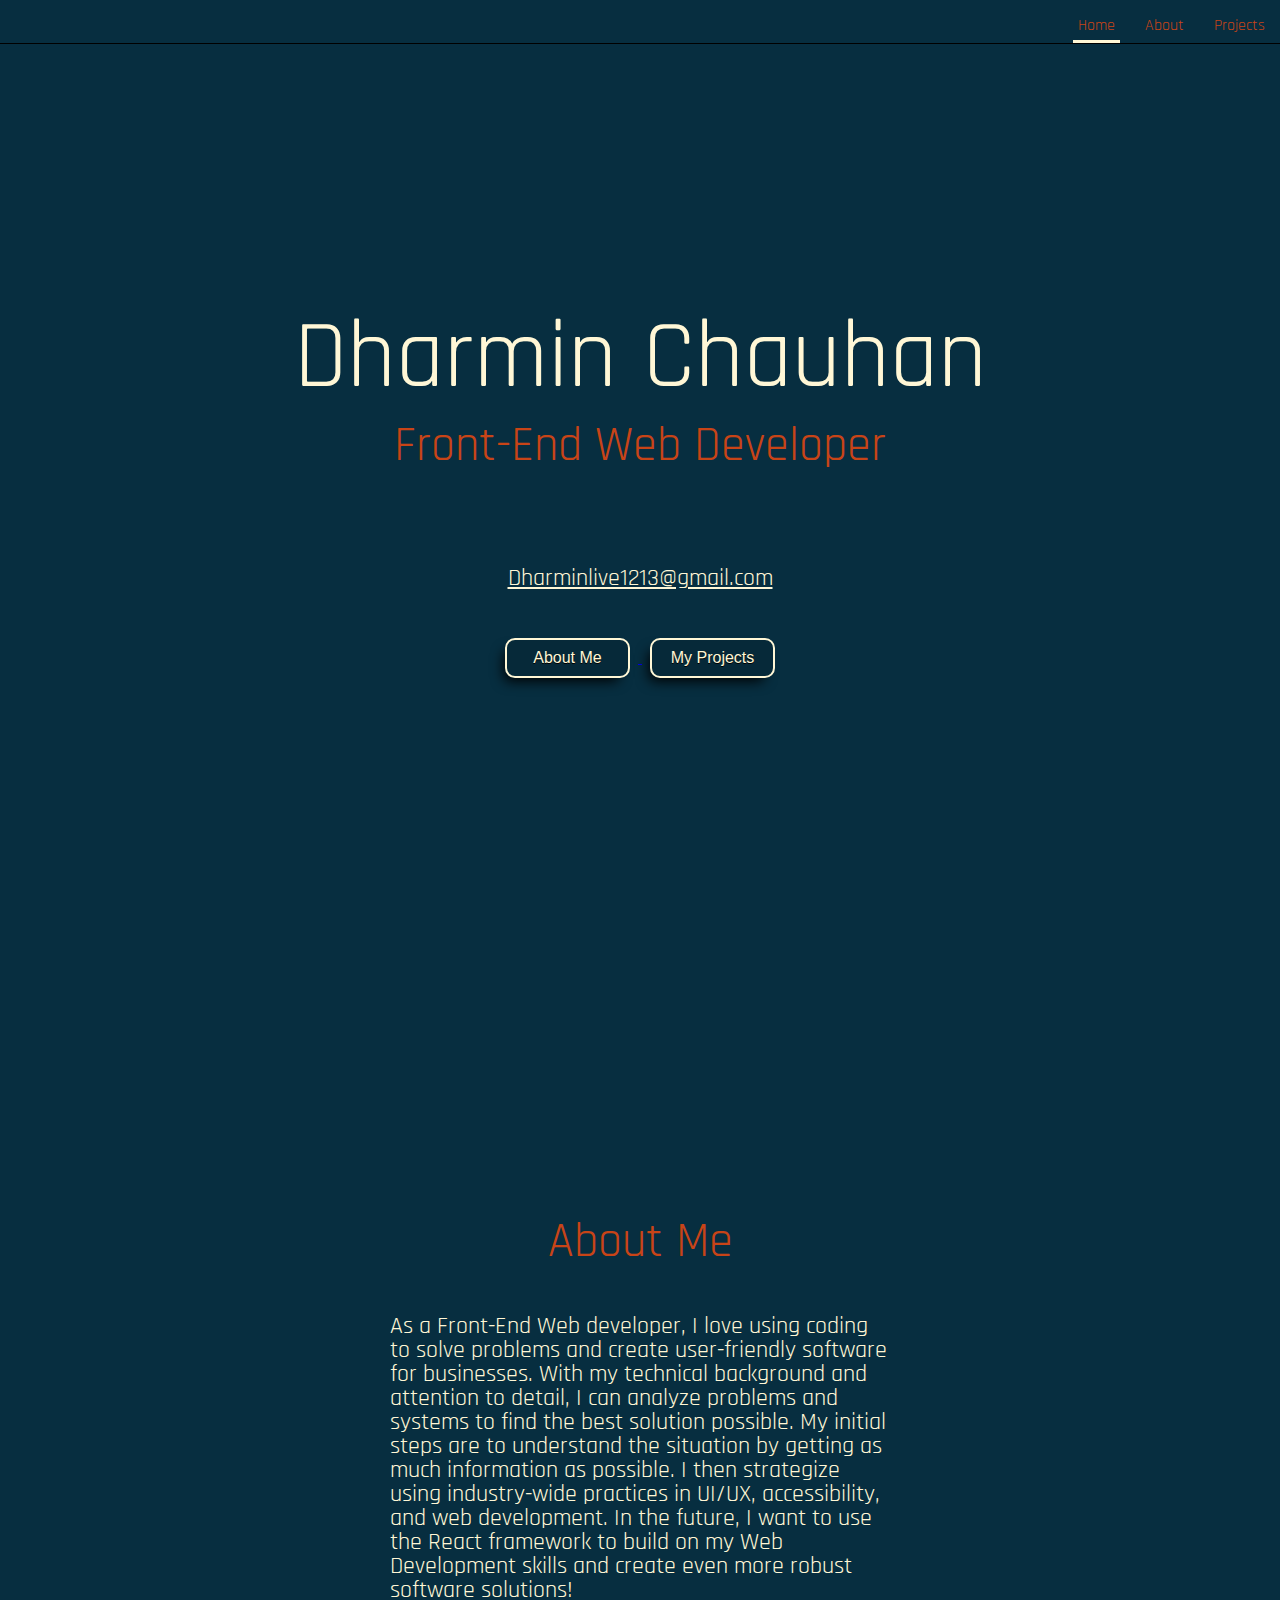
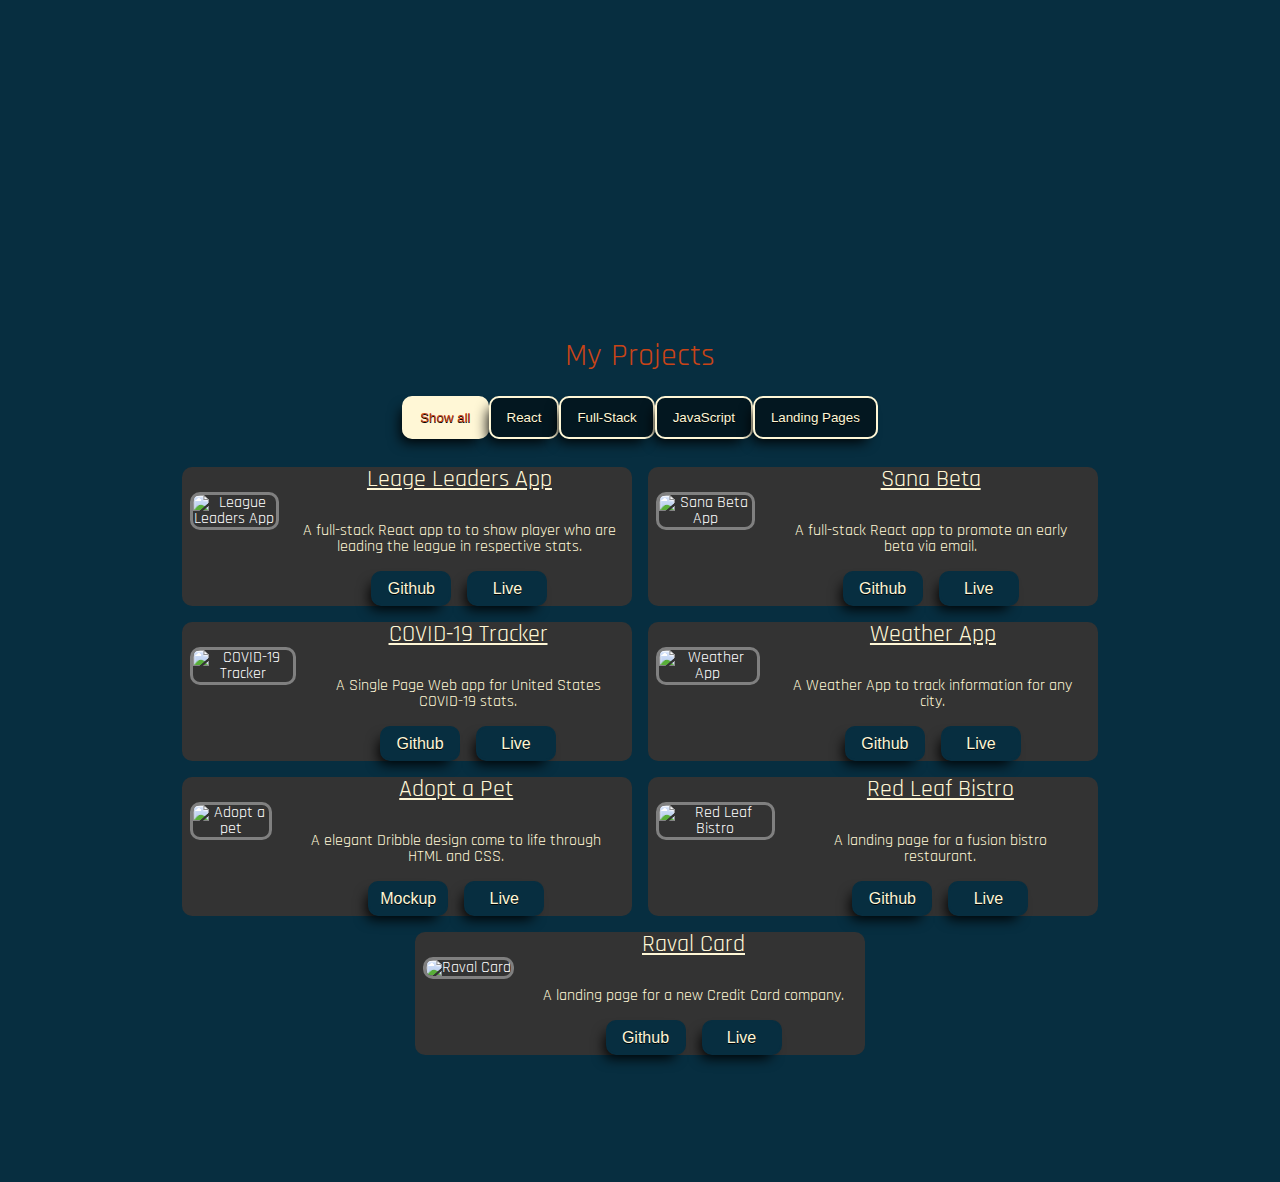
==== commit e4fef812: "changed images src to github link." ====
--- a/index.html
+++ b/index.html
@@ -90,7 +90,7 @@
         <div class="container">
           <div class="filterDiv Full-Stack React">
             <div class="image-container">
-              <img src="./assets/images/LeagueLeaders.png" alt="League Leaders App" />
+              <img src="https://raw.githubusercontent.com/DMC09/Image-storage/main/LeagueLeaders.png" alt="League Leaders App" />
               <div class="icon_set">
                 <i class="fab fa-html5"></i>
                 <i class="fab fa-css3-alt"></i>
@@ -128,10 +128,9 @@
           </div>
           <div class="filterDiv Full-Stack React">
             <div class="image-container">
-              <img src="./assets/images/sanaBetaSnap.png" alt="Sana Beta App" />
-              <div class="icon_set">
-                <i class="fab fa-html5"></i>
-
+              <img src="https://raw.githubusercontent.com/DMC09/Image-storage/main/sanaBetaSnap.png" alt="Sana Beta App" />
+              <div class="icon_set">
+                <i class="fab fa-html5"></i>
                 <i class="fab fa-css3-alt"></i>
                 <i class="fab fa-react"></i>
                 <i class="fab fa-node-js"></i>
@@ -167,7 +166,7 @@
           </div>
           <div class="filterDiv JavaScript">
             <div class="image-container">
-              <img src="./assets/images/covidTrackerSnap.png" alt="COVID-19 Tracker" />
+              <img src="https://raw.githubusercontent.com/DMC09/Image-storage/main/covidTrackerSnap.png" alt="COVID-19 Tracker" />
               <div class="icon_set">
                 <i class="fab fa-html5"></i>
                 <i class="fab fa-css3-alt"></i>
@@ -205,7 +204,7 @@
           </div>
           <div class="filterDiv Full-Stack JavaScript">
             <div class="image-container">
-              <img src="./assets/images/weatherAppSnap.png" alt="Weather App" />
+              <img src="https://raw.githubusercontent.com/DMC09/Image-storage/main/weatherAppSnap.png" alt="Weather App" />
               <div class="icon_set">
                 <i class="fab fa-html5"></i>
                 <i class="fab fa-css3-alt"></i>
@@ -242,7 +241,7 @@
           </div>
           <div class="filterDiv Landing-Pages">
             <div class="image-container">
-              <img src="./assets/images/Adopta-pet.png" alt="Adopt a pet" />
+              <img src="https://raw.githubusercontent.com/DMC09/Image-storage/main/Adopta-pet.png" alt="Adopt a pet" />
               <div class="icon_set">
                 <i class="fab fa-html5"></i>
                 <i class="fab fa-css3-alt"></i>
@@ -278,7 +277,7 @@
           </div>
           <div class="filterDiv Landing-Pages">
             <div class="image-container">
-              <img src="./assets/images/redLeafBistroSnap.png" alt="Red Leaf Bistro" />
+              <img src="https://raw.githubusercontent.com/DMC09/Image-storage/main/redLeafBistroSnap.png" alt="Red Leaf Bistro" />
               <div class="icon_set">
                 <i class="fab fa-html5"></i>
                 <i class="fab fa-css3-alt"></i>
@@ -315,7 +314,7 @@
           </div>
           <div class="filterDiv Landing-Pages">
             <div class="image-container">
-              <img src="./assets/images/ravaCardSnap.png" alt="Raval Card" />
+              <img src="https://raw.githubusercontent.com/DMC09/Image-storage/main/ravaCardSnap.png" alt="Raval Card" />
               <div class="icon_set">
                 <i class="fab fa-html5"></i>
                 <i class="fab fa-css3-alt"></i>
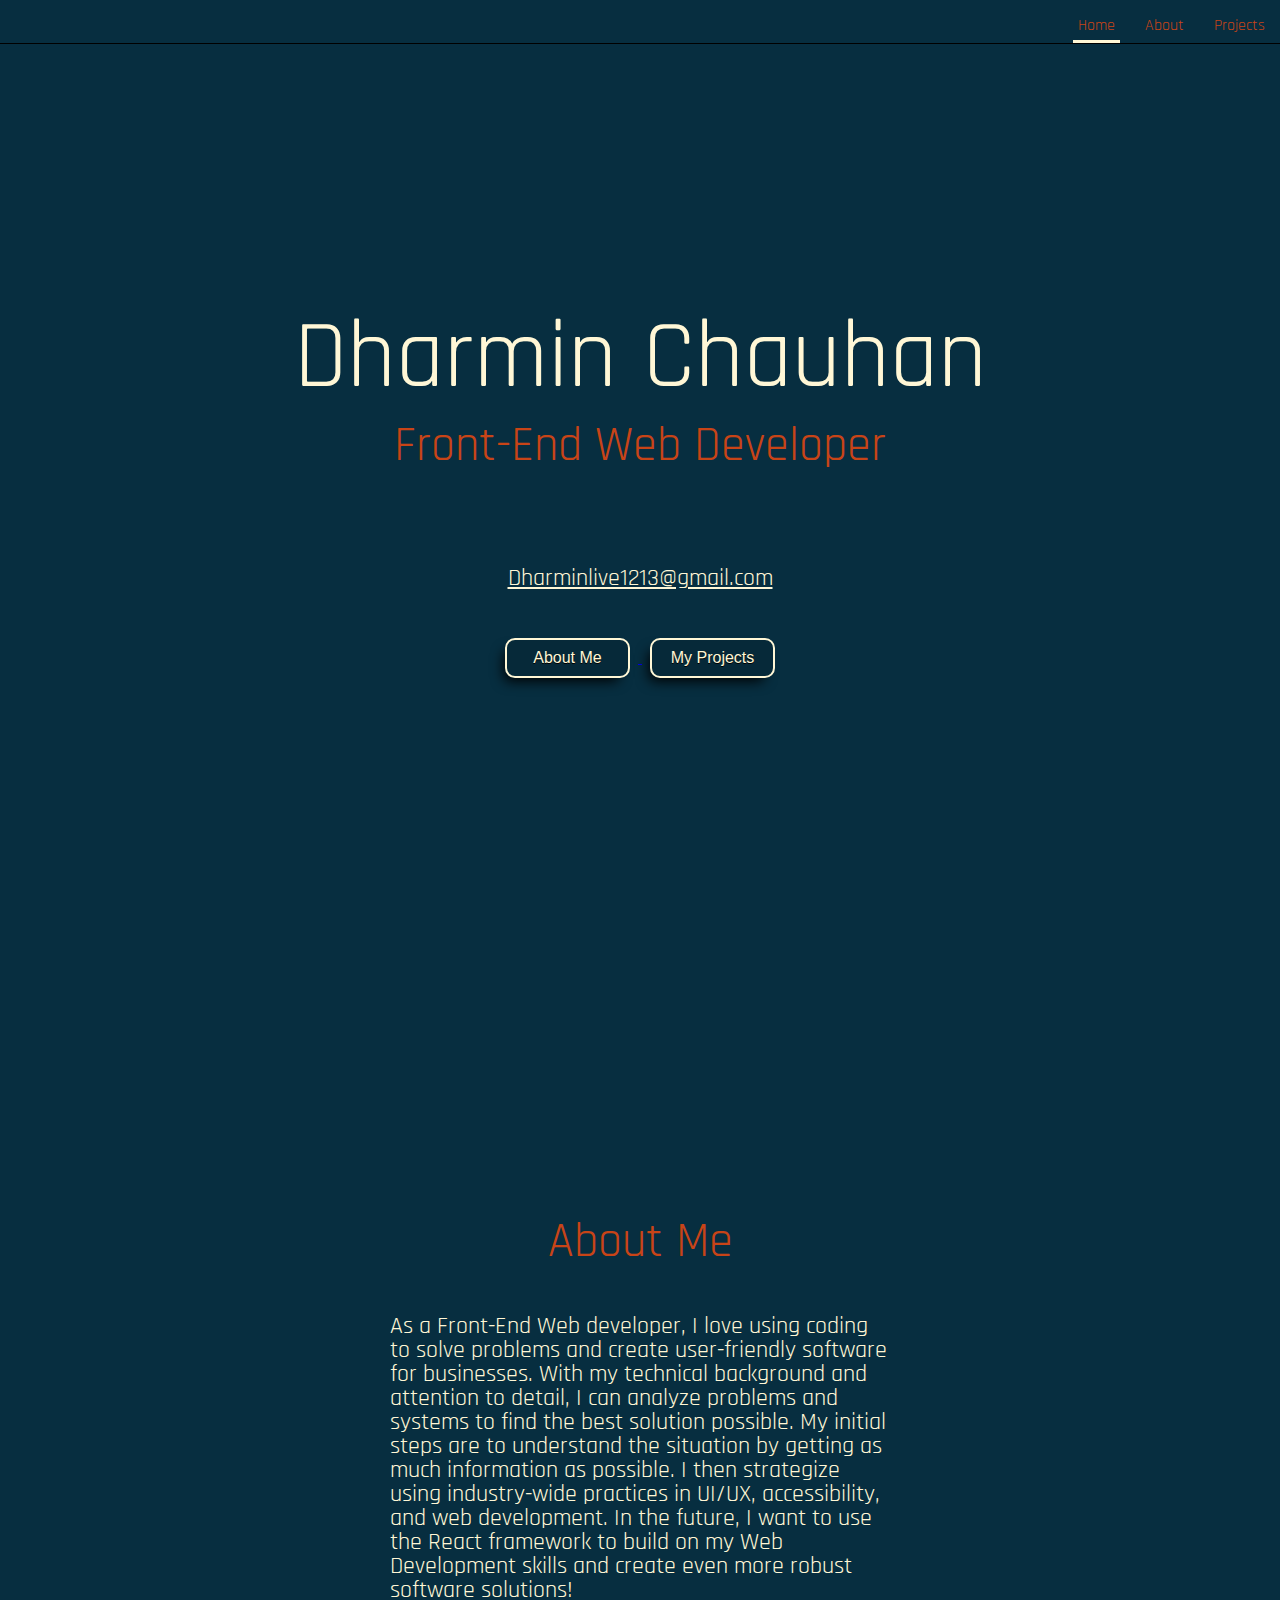
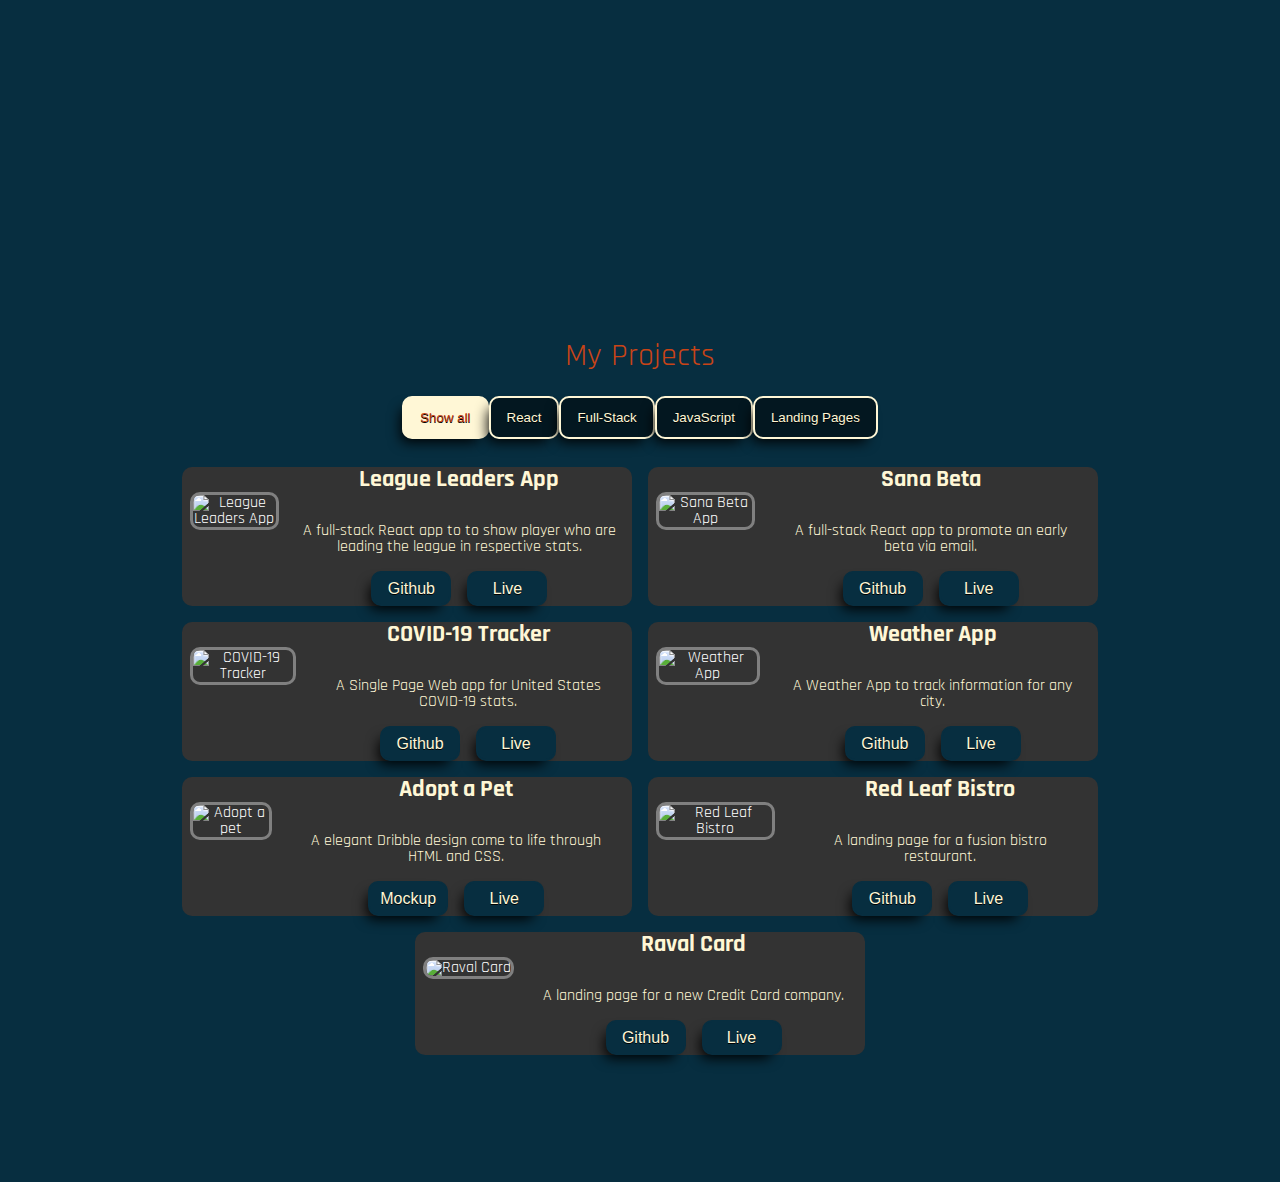
==== commit 2a19024c: "changed project title from underline to bold and added some bottom padding to the projects." ====
--- a/index.html
+++ b/index.html
@@ -3,29 +3,46 @@
   <head>
     <meta charset="UTF-8" />
     <meta name="viewport" content="width=device-width, initial-scale=1.0" />
-    <meta name="description" content="Personal Website for Dharmin Chauhan" />
-    <meta name="keywords" content="HTML,CSS,JavaScript, Jquery,fullpage.js" />
+    <meta
+      name="description"
+      content="Personal Portfolio Website for Dharmin Chauhan"
+    />
+    <meta name="keywords" content="HTML,CSS,JavaScript" />
     <meta name="author" content="Dharmin Chauhan" />
     <meta http-equiv="X-UA-Compatible" content="ie=edge" />
+    <meta name="title" property="og:title" content="Dharmin Chauhan" />
+    <meta property="og:type" content="Website" />
+    <meta name="image" property="og:image" content="https://raw.githubusercontent.com/DMC09/Image-storage/main/Portfolio.png" />
+    <meta
+      name="description"
+      property="og:description"
+      content="Personal Portfolio Website for Dharmin Chauhan"
+    />
+    <meta name="author" content="Dharmin Chauhan" />
     <script defer src="./public/js/scrollspy.min.js"></script>
     <link
-    rel="stylesheet"
-    href="https://use.fontawesome.com/releases/v5.15.1/css/all.css"
-    integrity="sha384-vp86vTRFVJgpjF9jiIGPEEqYqlDwgyBgEF109VFjmqGmIY/Y4HV4d3Gp2irVfcrp"
-    crossorigin="anonymous"
+      rel="stylesheet"
+      href="https://use.fontawesome.com/releases/v5.15.1/css/all.css"
+      integrity="sha384-vp86vTRFVJgpjF9jiIGPEEqYqlDwgyBgEF109VFjmqGmIY/Y4HV4d3Gp2irVfcrp"
+      crossorigin="anonymous"
     />
-    <link href="https://fonts.googleapis.com/css2?family=Rajdhani:wght@400;500;600;700&display=swap" rel="stylesheet"/>
+    <link
+      href="https://fonts.googleapis.com/css2?family=Rajdhani:wght@400;500;600;700&display=swap"
+      rel="stylesheet"
+    />
     <link rel="stylesheet" href="./public/css/main.min.css" />
     <link rel="stylesheet" href="./public/css/scrollspy.css" />
     <title>Dharmin Chauhan</title>
   </head>
   <body>
     <nav class="scrollspy-nav">
-<a class="scrollspy-link" href="#main" data-target="main">Home</a>
-<a class="scrollspy-link" href="#about" data-target="about">About</a>
-<a class="scrollspy-link" href="#project" data-target="project">Projects</a>
-<span class="scrollspy-indicator"></span>
-</nav>
+      <a class="scrollspy-link" href="#main" data-target="main">Home</a>
+      <a class="scrollspy-link" href="#about" data-target="about">About</a>
+      <a class="scrollspy-link" href="#project" data-target="project"
+        >Projects</a
+      >
+      <span class="scrollspy-indicator"></span>
+    </nav>
     <main>
       <section id="main" class="hero scrollspy-section">
         <h1 class="fullname">Dharmin Chauhan</h1>
@@ -55,7 +72,7 @@
         </a>
         <div class="sectionBtn_container">
           <a href="#about">
-            <button >
+            <button>
               About Me
             </button>
           </a>
@@ -79,18 +96,28 @@
       <section id="project" class="project scrollspy-section">
         <p class="section_title">My Projects</p>
         <div id="myBtnContainer">
-          <button class="btn active" onclick="filterSelection('all')"> Show all</button>
-          <button class="btn" onclick="filterSelection('React')"> React</button>
-          <button class="btn" onclick="filterSelection('Full-Stack')">Full-Stack</button>
-          <button class="btn" onclick="filterSelection('JavaScript')"> JavaScript</button>
-          <button class="btn" onclick="filterSelection('Landing-Pages')"> Landing Pages</button>
-
+          <button class="btn active" onclick="filterSelection('all')">
+            Show all
+          </button>
+          <button class="btn" onclick="filterSelection('React')">React</button>
+          <button class="btn" onclick="filterSelection('Full-Stack')">
+            Full-Stack
+          </button>
+          <button class="btn" onclick="filterSelection('JavaScript')">
+            JavaScript
+          </button>
+          <button class="btn" onclick="filterSelection('Landing-Pages')">
+            Landing Pages
+          </button>
         </div>
 
         <div class="container">
           <div class="filterDiv Full-Stack React">
             <div class="image-container">
-              <img src="https://raw.githubusercontent.com/DMC09/Image-storage/main/LeagueLeaders.png" alt="League Leaders App" />
+              <img
+                src="https://raw.githubusercontent.com/DMC09/Image-storage/main/LeagueLeaders.png"
+                alt="League Leaders App"
+              />
               <div class="icon_set">
                 <i class="fab fa-html5"></i>
                 <i class="fab fa-css3-alt"></i>
@@ -99,9 +126,10 @@
               </div>
             </div>
             <div class="project_info">
-              <p class="project_title">Leage Leaders App</p>
-              <p class="project_desc">
-                A full-stack React app to to show player who are leading the league in respective stats.
+              <p class="project_title">League Leaders App</p>
+              <p class="project_desc">
+                A full-stack React app to to show player who are leading the
+                league in respective stats.
               </p>
               <div class="projectBtn_container">
                 <a
@@ -128,7 +156,10 @@
           </div>
           <div class="filterDiv Full-Stack React">
             <div class="image-container">
-              <img src="https://raw.githubusercontent.com/DMC09/Image-storage/main/sanaBetaSnap.png" alt="Sana Beta App" />
+              <img
+                src="https://raw.githubusercontent.com/DMC09/Image-storage/main/sanaBetaSnap.png"
+                alt="Sana Beta App"
+              />
               <div class="icon_set">
                 <i class="fab fa-html5"></i>
                 <i class="fab fa-css3-alt"></i>
@@ -166,7 +197,10 @@
           </div>
           <div class="filterDiv JavaScript">
             <div class="image-container">
-              <img src="https://raw.githubusercontent.com/DMC09/Image-storage/main/covidTrackerSnap.png" alt="COVID-19 Tracker" />
+              <img
+                src="https://raw.githubusercontent.com/DMC09/Image-storage/main/covidTrackerSnap.png"
+                alt="COVID-19 Tracker"
+              />
               <div class="icon_set">
                 <i class="fab fa-html5"></i>
                 <i class="fab fa-css3-alt"></i>
@@ -204,7 +238,10 @@
           </div>
           <div class="filterDiv Full-Stack JavaScript">
             <div class="image-container">
-              <img src="https://raw.githubusercontent.com/DMC09/Image-storage/main/weatherAppSnap.png" alt="Weather App" />
+              <img
+                src="https://raw.githubusercontent.com/DMC09/Image-storage/main/weatherAppSnap.png"
+                alt="Weather App"
+              />
               <div class="icon_set">
                 <i class="fab fa-html5"></i>
                 <i class="fab fa-css3-alt"></i>
@@ -241,7 +278,10 @@
           </div>
           <div class="filterDiv Landing-Pages">
             <div class="image-container">
-              <img src="https://raw.githubusercontent.com/DMC09/Image-storage/main/Adopta-pet.png" alt="Adopt a pet" />
+              <img
+                src="https://raw.githubusercontent.com/DMC09/Image-storage/main/Adopta-pet.png"
+                alt="Adopt a pet"
+              />
               <div class="icon_set">
                 <i class="fab fa-html5"></i>
                 <i class="fab fa-css3-alt"></i>
@@ -277,7 +317,10 @@
           </div>
           <div class="filterDiv Landing-Pages">
             <div class="image-container">
-              <img src="https://raw.githubusercontent.com/DMC09/Image-storage/main/redLeafBistroSnap.png" alt="Red Leaf Bistro" />
+              <img
+                src="https://raw.githubusercontent.com/DMC09/Image-storage/main/redLeafBistroSnap.png"
+                alt="Red Leaf Bistro"
+              />
               <div class="icon_set">
                 <i class="fab fa-html5"></i>
                 <i class="fab fa-css3-alt"></i>
@@ -314,7 +357,10 @@
           </div>
           <div class="filterDiv Landing-Pages">
             <div class="image-container">
-              <img src="https://raw.githubusercontent.com/DMC09/Image-storage/main/ravaCardSnap.png" alt="Raval Card" />
+              <img
+                src="https://raw.githubusercontent.com/DMC09/Image-storage/main/ravaCardSnap.png"
+                alt="Raval Card"
+              />
               <div class="icon_set">
                 <i class="fab fa-html5"></i>
                 <i class="fab fa-css3-alt"></i>
@@ -352,48 +398,50 @@
       </section>
     </main>
     <script>
-    filterSelection("all")
-    function filterSelection(c) {
-      var x, i;
-      x = document.getElementsByClassName("filterDiv");
-      if (c == "all") c = "";
-      for (i = 0; i < x.length; i++) {
-        w3RemoveClass(x[i], "show");
-        if (x[i].className.indexOf(c) > -1) w3AddClass(x[i], "show");
-      }
-    }
-
-    function w3AddClass(element, name) {
-      var i, arr1, arr2;
-      arr1 = element.className.split(" ");
-      arr2 = name.split(" ");
-      for (i = 0; i < arr2.length; i++) {
-        if (arr1.indexOf(arr2[i]) == -1) {element.className += " " + arr2[i];}
-      }
-    }
-
-    function w3RemoveClass(element, name) {
-      var i, arr1, arr2;
-      arr1 = element.className.split(" ");
-      arr2 = name.split(" ");
-      for (i = 0; i < arr2.length; i++) {
-        while (arr1.indexOf(arr2[i]) > -1) {
-          arr1.splice(arr1.indexOf(arr2[i]), 1);
+      filterSelection("all");
+      function filterSelection(c) {
+        var x, i;
+        x = document.getElementsByClassName("filterDiv");
+        if (c == "all") c = "";
+        for (i = 0; i < x.length; i++) {
+          w3RemoveClass(x[i], "show");
+          if (x[i].className.indexOf(c) > -1) w3AddClass(x[i], "show");
         }
       }
-      element.className = arr1.join(" ");
-    }
-
-    // Add active class to the current button (highlight it)
-    var btnContainer = document.getElementById("myBtnContainer");
-    var btns = btnContainer.getElementsByClassName("btn");
-    for (var i = 0; i < btns.length; i++) {
-      btns[i].addEventListener("click", function(){
-        var current = document.getElementsByClassName("active");
-        current[0].className = current[0].className.replace(" active", "");
-        this.className += " active";
-      });
-    }
+
+      function w3AddClass(element, name) {
+        var i, arr1, arr2;
+        arr1 = element.className.split(" ");
+        arr2 = name.split(" ");
+        for (i = 0; i < arr2.length; i++) {
+          if (arr1.indexOf(arr2[i]) == -1) {
+            element.className += " " + arr2[i];
+          }
+        }
+      }
+
+      function w3RemoveClass(element, name) {
+        var i, arr1, arr2;
+        arr1 = element.className.split(" ");
+        arr2 = name.split(" ");
+        for (i = 0; i < arr2.length; i++) {
+          while (arr1.indexOf(arr2[i]) > -1) {
+            arr1.splice(arr1.indexOf(arr2[i]), 1);
+          }
+        }
+        element.className = arr1.join(" ");
+      }
+
+      // Add active class to the current button (highlight it)
+      var btnContainer = document.getElementById("myBtnContainer");
+      var btns = btnContainer.getElementsByClassName("btn");
+      for (var i = 0; i < btns.length; i++) {
+        btns[i].addEventListener("click", function () {
+          var current = document.getElementsByClassName("active");
+          current[0].className = current[0].className.replace(" active", "");
+          this.className += " active";
+        });
+      }
     </script>
   </body>
 </html>
--- a/public/css/main.min.css
+++ b/public/css/main.min.css
@@ -1 +1 @@
-@import url(./reset.css);body,html{background:#072e40;font-family:"Rajdhani", sans-serif}html{scroll-behavior:smooth}.scrollspy-nav .scrollspy-indicator{position:absolute;height:3px;width:0;background:#fff7d6;bottom:0;left:0;transition:width 0.3s, left 0.1s}.hero{height:100vh;display:flex;flex-flow:column;justify-content:center;align-items:center}.hero h1.fullname{font-size:4.5rem;margin-bottom:1rem;font-weight:normal;text-align:center;color:#fff7d6}.hero p.subtitle{margin-bottom:4rem;color:#c84417;font-size:2.5rem;text-align:center}.hero a.email{color:#fff7d6;font-size:1.5rem;padding-bottom:3rem}.hero button{box-shadow:-6px 8px 13px -5px #000;background:rgba(0,0,0,0.1);border-radius:10px;width:125px;height:40px;border:2px solid #fff7d6;display:inline-block;cursor:pointer;color:#fff7d6;text-decoration:none;text-shadow:0px 1px 0px #000;transition:all 0.3s ease-in-out;margin:0 auto;margin:0rem 0.5rem;font-size:1rem}.hero button:hover{background:#fff7d6;transform:scale(1.05);color:#072e40}.hero button:active{position:relative;top:4px}.link_container{margin-bottom:2rem}.link_container i{color:#a9a9a9;margin:0;font-size:3rem;cursor:pointer;transition:all 0.3s ease-in-out}.link_container i:hover{transform:scale(1.1);color:#dcdcdc}.about{height:100vh;display:flex;flex-flow:column;justify-content:center}.about .section_title{font-size:2rem;color:#c84417;text-align:center;padding-top:2rem}.about .bio{color:#fff7d6;text-align:left;justify-content:center;width:75%;max-width:500px;margin:0 auto;margin-top:3rem;font-size:1rem}#project{height:90vh;padding:4rem 0}#project .section_title{font-size:2rem;color:#c84417;text-align:center;padding-top:2rem}.project_info{display:flex;flex-flow:column;justify-content:space-around;margin:0 auto}.project_info .project_title{color:#fff7d6;font-size:1.5rem;margin-bottom:1rem;text-decoration:underline;text-align:center}.project_info .project_desc{color:#fff7d6;font-size:1rem;text-align:center;padding:1rem}.project_info .projectBtn_container{display:flex;justify-content:center}.project_info .projectBtn_container a{display:block;cursor:pointer;text-align:center}.project_info .projectBtn_container a button{box-shadow:-6px 8px 13px -5px #000;background:#072e40;border-radius:10px;width:80px;height:35px;border:2px solid #072e40;display:inline-block;cursor:pointer;color:#fff7d6;text-decoration:none;text-shadow:0px 1px 0px #000;transition:all 0.3s ease-in-out;margin:0rem 0.5rem;font-size:1rem}.project_info .projectBtn_container a button:hover{background:#fff7d6;transform:scale(1.05);color:#c84417}.project_info .projectBtn_container a button:active{position:relative;top:4px}.icon_set{padding:1rem 0;text-align:center}.icon_set>*{font-size:1.25rem;margin:0 0.5rem}.icon_set .fa-js-square{color:#f0db4f}.icon_set .fa-node-js{color:#68a063}.icon_set .fa-css3-alt{color:#2965f1}.icon_set .fa-html5{color:#f06529}.icon_set .fa-react{color:#61dafb}.filterDiv{background-color:#333;color:#ffffff;text-align:center;margin:0.5rem;width:100%;display:none;justify-content:center;align-items:center;border-radius:10px}.show{display:flex}.container{margin-top:20px;display:flex;flex-flow:column;width:95%;align-items:center;justify-content:center}#myBtnContainer{display:flex;flex-wrap:wrap;justify-content:center;margin-top:1.5rem}.btn{border:none;outline:none;padding:12px 16px;background-color:#f1f1f1;border-radius:10px;cursor:pointer;box-shadow:-6px 8px 13px -5px #000;background:rgba(0,0,0,0.5);border:2px solid #fff7d6;color:#fff7d6;text-shadow:0px 1px 0px #000}.btn:hover{background-color:#ddd}.btn.active{background-color:#fff7d6;color:#c84417}.image-container{padding:0.5rem}.image-container img{height:150px;width:150px;border-radius:10px;border:3px solid grey}@media only screen and (min-width: 768px){.container{flex-flow:row;flex-wrap:wrap;height:66%}.filterDiv{width:40%;max-width:450px}.hero h1.fullname{font-size:6rem;font-size:normal}.hero p.subtitle{font-size:3rem}.about .section_title,.project .section_title{font-size:3rem}.about .bio{text-align:left;font-size:1.5rem}}
+@import url(./reset.css);body,html{background:#072e40;font-family:"Rajdhani", sans-serif}html{scroll-behavior:smooth}.scrollspy-nav .scrollspy-indicator{position:absolute;height:3px;width:0;background:#fff7d6;bottom:0;left:0;transition:width 0.3s, left 0.1s}.hero{height:100vh;display:flex;flex-flow:column;justify-content:center;align-items:center}.hero h1.fullname{font-size:4.5rem;margin-bottom:1rem;font-weight:normal;text-align:center;color:#fff7d6}.hero p.subtitle{margin-bottom:4rem;color:#c84417;font-size:2.5rem;text-align:center}.hero a.email{color:#fff7d6;font-size:1.5rem;padding-bottom:3rem}.hero button{box-shadow:-6px 8px 13px -5px #000;background:rgba(0,0,0,0.1);border-radius:10px;width:125px;height:40px;border:2px solid #fff7d6;display:inline-block;cursor:pointer;color:#fff7d6;text-decoration:none;text-shadow:0px 1px 0px #000;transition:all 0.3s ease-in-out;margin:0 auto;margin:0rem 0.5rem;font-size:1rem}.hero button:hover{background:#fff7d6;transform:scale(1.05);color:#072e40}.hero button:active{position:relative;top:4px}.link_container{margin-bottom:2rem}.link_container i{color:#a9a9a9;margin:0;font-size:3rem;cursor:pointer;transition:all 0.3s ease-in-out}.link_container i:hover{transform:scale(1.1);color:#dcdcdc}.about{height:100vh;display:flex;flex-flow:column;justify-content:center}.about .section_title{font-size:2rem;color:#c84417;text-align:center;padding-top:2rem}.about .bio{color:#fff7d6;text-align:left;justify-content:center;width:75%;max-width:500px;margin:0 auto;margin-top:3rem;font-size:1rem}#project{height:90vh;padding:4rem 0}#project .section_title{font-size:2rem;color:#c84417;text-align:center;padding-top:2rem}.project_info{display:flex;flex-flow:column;justify-content:space-around;margin:0 auto}.project_info .project_title{color:#fff7d6;font-size:1.5rem;margin-bottom:1rem;text-align:center;font-weight:bold}.project_info .project_desc{color:#fff7d6;font-size:1rem;text-align:center;padding:1rem}.project_info .projectBtn_container{display:flex;justify-content:center}.project_info .projectBtn_container a{display:block;cursor:pointer;text-align:center}.project_info .projectBtn_container a button{box-shadow:-6px 8px 13px -5px #000;background:#072e40;border-radius:10px;width:80px;height:35px;border:2px solid #072e40;display:inline-block;cursor:pointer;color:#fff7d6;text-decoration:none;text-shadow:0px 1px 0px #000;transition:all 0.3s ease-in-out;margin:0rem 0.5rem;font-size:1rem}.project_info .projectBtn_container a button:hover{background:#fff7d6;transform:scale(1.05);color:#c84417}.project_info .projectBtn_container a button:active{position:relative;top:4px}.icon_set{padding:1rem 0;text-align:center}.icon_set>*{font-size:1.25rem;margin:0 0.5rem}.icon_set .fa-js-square{color:#f0db4f}.icon_set .fa-node-js{color:#68a063}.icon_set .fa-css3-alt{color:#2965f1}.icon_set .fa-html5{color:#f06529}.icon_set .fa-react{color:#61dafb}.filterDiv{background-color:#333;color:#ffffff;text-align:center;margin:0.5rem;width:100%;display:none;justify-content:center;align-items:center;border-radius:10px}.show{display:flex}.container{margin-top:20px;display:flex;flex-flow:column;width:95%;align-items:center;justify-content:center;padding-bottom:1.5rem}#myBtnContainer{display:flex;flex-wrap:wrap;justify-content:center;margin-top:1.5rem}.btn{border:none;outline:none;padding:12px 16px;background-color:#f1f1f1;border-radius:10px;cursor:pointer;box-shadow:-6px 8px 13px -5px #000;background:rgba(0,0,0,0.5);border:2px solid #fff7d6;color:#fff7d6;text-shadow:0px 1px 0px #000}.btn:hover{background-color:#ddd}.btn.active{background-color:#fff7d6;color:#c84417}.image-container{padding:0.5rem}.image-container img{height:150px;width:150px;border-radius:10px;border:3px solid grey}@media only screen and (min-width: 768px){.container{flex-flow:row;flex-wrap:wrap;height:66%}.filterDiv{width:40%;max-width:450px}.hero h1.fullname{font-size:6rem;font-size:normal}.hero p.subtitle{font-size:3rem}.about .section_title,.project .section_title{font-size:3rem}.about .bio{text-align:left;font-size:1.5rem}}
